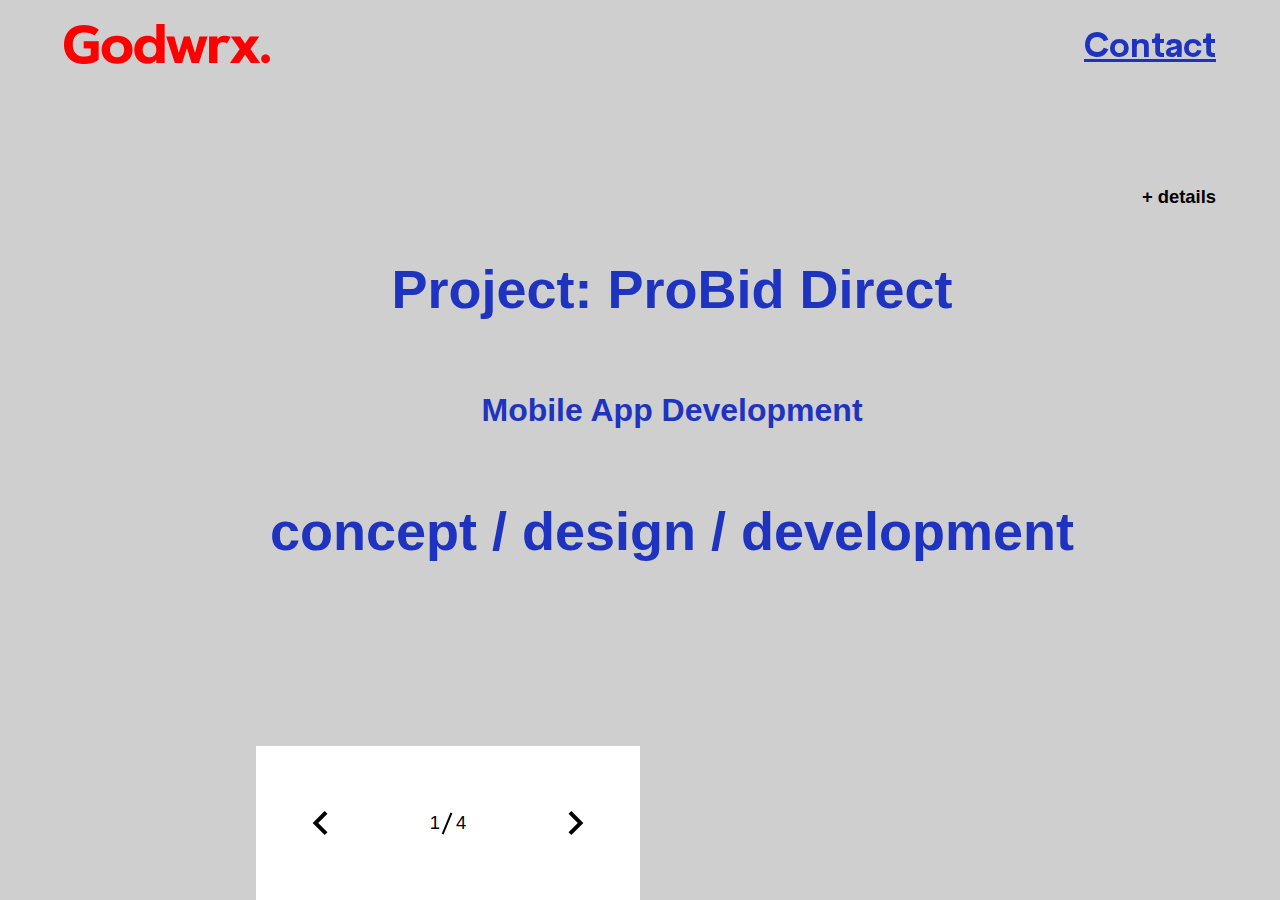
==== HTML/index.html @ 04921370 "dd" ====
<!DOCTYPE html>
<html lang="en" class="no-js">
	<head>
		<meta charset="UTF-8" />
		<meta name="viewport" content="width=device-width, initial-scale=1">
		<title>Slide Out Box Menu | Codrops</title>
		<meta name="description" content="A menu with boxes that slide out in an irregular grid" />
		<meta name="keywords" content="menu, grid, boxes, reveal, css grid, web design, javascript" />
		<meta name="author" content="Codrops" />
		<link rel="shortcut icon" href="favicon.ico">
		<link rel="stylesheet" type="text/css" href="fonts/stylesheet.css">
		<link rel="stylesheet" type="text/css" href="css/style.css" />
		<link rel="stylesheet" type="text/css" href="css/base.css" />
		<script>
		document.documentElement.className = "js";
		var supportsCssVars = function() { var e, t = document.createElement("style"); return t.innerHTML = "root: { --tmp-var: bold; }", document.head.appendChild(t), e = !!(window.CSS && window.CSS.supports && window.CSS.supports("font-weight", "var(--tmp-var)")), t.parentNode.removeChild(t), e };
		supportsCssVars() || alert("Please view this demo in a modern browser that supports CSS Variables.");
		</script>
	</head>
	<body class="loading">
		<svg class="hidden">
			<symbol id="icon-arrow" viewBox="0 0 24 24">
				<title>arrow</title>
				<polygon points="6.3,12.8 20.9,12.8 20.9,11.2 6.3,11.2 10.2,7.2 9,6 3.1,12 9,18 10.2,16.8 " />
			</symbol>
			<symbol id="icon-drop" viewBox="0 0 24 24">
				<title>drop</title>
				<path d="M12,21c-3.6,0-6.6-3-6.6-6.6C5.4,11,10.8,4,11.4,3.2C11.6,3.1,11.8,3,12,3s0.4,0.1,0.6,0.3c0.6,0.8,6.1,7.8,6.1,11.2C18.6,18.1,15.6,21,12,21zM12,4.8c-1.8,2.4-5.2,7.4-5.2,9.6c0,2.9,2.3,5.2,5.2,5.2s5.2-2.3,5.2-5.2C17.2,12.2,13.8,7.3,12,4.8z" />
				<path d="M12,18.2c-0.4,0-0.7-0.3-0.7-0.7s0.3-0.7,0.7-0.7c1.3,0,2.4-1.1,2.4-2.4c0-0.4,0.3-0.7,0.7-0.7c0.4,0,0.7,0.3,0.7,0.7C15.8,16.5,14.1,18.2,12,18.2z" />
			</symbol>
			<symbol id="icon-instagram" viewBox="0 0 24 24">
				<title>instagram</title>
				<path d="M17 1h-10c-3.3 0-6 2.7-6 6v10c0 3.3 2.7 6 6 6h10c3.3 0 6-2.7 6-6v-10c0-3.3-2.7-6-6-6zM21 17c0 2.2-1.8 4-4 4h-10c-2.2 0-4-1.8-4-4v-10c0-2.2 1.8-4 4-4h10c2.2 0 4 1.8 4 4v10z"></path>
				<path d="M12.8 7c-0.5-0.1-1-0.1-1.5 0-2.7 0.4-4.6 3-4.2 5.7 0.2 1.3 0.9 2.5 2 3.3 0.9 0.6 1.9 1 3 1 0.2 0 0.5 0 0.7-0.1 1.3-0.2 2.5-0.9 3.3-2s1.1-2.4 0.9-3.7c-0.3-2.2-2-3.9-4.2-4.2zM14.5 13.7c-0.5 0.6-1.2 1.1-2 1.2-1.6 0.2-3.2-0.9-3.4-2.5-0.3-1.6 0.9-3.2 2.5-3.4 0.1 0 0.3 0 0.4 0s0.3 0 0.4 0c1.3 0.2 2.3 1.2 2.5 2.5 0.2 0.8 0 1.6-0.4 2.2z"></path>
				<path d="M16.8 5.8c-0.2 0.2-0.3 0.4-0.3 0.7s0.1 0.5 0.3 0.7c0.2 0.2 0.5 0.3 0.7 0.3 0.3 0 0.5-0.1 0.7-0.3s0.3-0.5 0.3-0.7c0-0.3-0.1-0.5-0.3-0.7-0.4-0.4-1-0.4-1.4 0z"></path>
			</symbol>
			<symbol id="icon-twitter" viewBox="0 0 24 24">
				<title>twitter</title>
				<path d="M23.6 2.2c-0.3-0.2-0.8-0.2-1.1 0-0.7 0.5-1.5 0.9-2.3 1.2-2-1.8-5.1-1.9-7.2-0.1-1.3 1.1-2 2.6-2 4.2-2.9-0.2-5.5-1.7-7.2-4.1-0.2-0.3-0.5-0.4-0.9-0.4s-0.7 0.3-0.8 0.6c-0.1 0.1-1.1 2.5-1 5.4 0.1 2.5 1.1 5.7 4.8 8-1.5 0.7-3.2 1-4.9 1-0.4 0-0.9 0.3-1 0.7s0.1 0.9 0.5 1.1c2.5 1.4 5.2 2.1 7.7 2.1s4.9-0.6 7.1-1.9c4.3-2.4 6.7-7 6.7-12.5 0-0.2 0-0.3 0-0.5 1-1.1 1.7-2.4 2-3.8 0.1-0.4-0.1-0.8-0.4-1zM20.2 6c-0.2 0.2-0.3 0.6-0.3 0.9 0.1 0.2 0.1 0.4 0.1 0.6 0 4.8-2.1 8.7-5.7 10.8-2.8 1.6-6.1 2-9.4 1.2 1.3-0.4 2.5-0.9 3.6-1.7 0.4-0.2 0.5-0.5 0.5-0.9s-0.3-0.7-0.6-0.8c-5.8-2.6-5.6-7.5-5-10 2.2 2.2 5.3 3.5 8.6 3.4 0.5 0 1-0.5 1-1v-1c0-1 0.4-2 1.2-2.7 1.4-1.3 3.7-1.1 4.9 0.3 0.3 0.3 0.7 0.4 1 0.3 0.2-0.1 0.5-0.1 0.7-0.2-0.2 0.3-0.4 0.5-0.6 0.8z"/>
			</symbol>
			<symbol id="icon-facebook" viewBox="0 0 24 24">
				<title>facebook</title>
				<path d="M18 7c0.6 0 1-0.4 1-1v-4c0-0.6-0.4-1-1-1h-3c-3.3 0-6 2.7-6 6v2h-2c-0.6 0-1 0.4-1 1v4c0 0.6 0.4 1 1 1h2v7c0 0.6 0.4 1 1 1h4c0.6 0 1-0.4 1-1v-7h2c0.5 0 0.9-0.3 1-0.8l1-4c0.1-0.3 0-0.6-0.2-0.9s-0.5-0.3-0.8-0.3h-3v-2h3zM14 11h2.7l-0.5 2h-2.2c-0.6 0-1 0.4-1 1v7h-2v-7c0-0.6-0.4-1-1-1h-2v-2h2c0.6 0 1-0.4 1-1v-3c0-2.2 1.8-4 4-4h2v2h-2c-1.1 0-2 0.9-2 2v3c0 0.6 0.4 1 1 1z"/>
			</symbol>
			<symbol id="icon-cart">
				<title>cart</title>
				<path d="M11 21c0 1.105-0.895 2-2 2s-2-0.895-2-2c0-1.105 0.895-2 2-2s2 0.895 2 2z"></path>
				<path d="M22 21c0 1.105-0.895 2-2 2s-2-0.895-2-2c0-1.105 0.895-2 2-2s2 0.895 2 2z"></path>
				<path d="M23.8 5.4c-0.2-0.3-0.5-0.4-0.8-0.4h-16.2l-0.8-4.2c-0.1-0.5-0.5-0.8-1-0.8h-4c-0.6 0-1 0.4-1 1s0.4 1 1 1h3.2l0.8 4.2c0 0 0 0.1 0 0.1l1.7 8.3c0.3 1.4 1.5 2.4 2.9 2.4 0 0 0 0 0.1 0h9.7c1.5 0 2.7-1 3-2.4l1.6-8.4c0-0.3 0-0.6-0.2-0.8zM20.4 14.2c-0.1 0.5-0.5 0.8-1 0.8h-9.7c-0.5 0-0.9-0.3-1-0.8l-1.5-7.2h14.6l-1.4 7.2z"></path>
			</symbol>
			<symbol id="icon-caret" viewBox="0 0 16 24">
				<title>caret</title>
				<path d="M15.45 2.8L12.65 0l-12 12 12 12 2.8-2.8-9.2-9.2z"/>
			</symbol>
		</svg>
		<main>
			<div class="message">To see the box navigation please view on desktop</div>
			<div class="content content--fixed">
				<a class="left logo red" href="/index.html">Home</a>
				<a class="right contact blue" href="/index.html">Contact</a>
			</div>
			<div class="slideshow">
				<div class="slide slide-1">
					<div class="slide__wrap">
						<div class="slide__img" style="background-image: url(img/bg-1.png);"></div>
						<div class="slide__title-wrap">
							<h4 class="text-center text-color-blue">Project: ProBid Direct</h4>
							<h1 class="text-center text-color-blue">Mobile App Development</h1>
							<h4 class="text-center text-color-blue">concept / design / development</h4>
						</div>
					</div>
				</div>
				<div class="slide slide-1">
					<div class="slide__wrap">
						<div class="slide__img" style="background-image: url(img/bg-2.png);"></div>
						<div class="slide__title-wrap"></div>
					</div>
				</div>
				
				<div class="slide slide-1">
					<div class="slide__wrap">
						<div class="slide__img" style="background-image: url(img/bg-3.png);"></div>
						<div class="slide__title-wrap">
							<div class="cented width-60">
							<h5 class="text-color-white"><span class="width-5 text-font-2 text-size-100 left">“</span><span class="left width-95">Great work. Very talented. Excellent design. I can 
								keep going on ... in short, a fantastic job.</span></h5>
							</div>
						</div>
					</div>
				</div>
				<div class="slide">
					<div class="slide__wrap">
						<div class="slide__img" style="background-image: url(img/4.jpg);"></div>
						<div class="slide__title-wrap">
							<h3 class="slide__title">Back Secrets</h3>
							<h4 class="slide__subtitle">Nollie risers salad grind frigid air the faction</h4>
						</div>
					</div>
				</div>
			</div><!-- /slideshow -->
			<nav class="boxnav">
				<button class="boxnav__item boxnav__item--prev">
					<svg class="icon icon--caret">
						<use xlink:href="#icon-caret"></use>
					</svg>
				</button>
				<div class="boxnav__item boxnav__item--label">
					<span class="boxnav__label boxnav__label--current">1</span>
					<span class="boxnav__label boxnav__label--total"></span>
				</div>
				<button class="boxnav__item boxnav__item--next">
					<svg class="icon icon--caret-rot">
						<use xlink:href="#icon-caret"></use>
					</svg>
				</button>
			</nav>
			<button class="action action--details">+ details</button>
			<!-- details -->
			<div class="details-wrap">
				<div class="details">
					<div class="details__item details__item-img" data-direction="ttb">
						<div class="details__inner">
							<img src="img/small/1.jpg" alt="Some image"/>
						</div>
					</div>
					<div class="details__item details__item-sizes">
						<div class="details__inner details__inner--sizes">
							<span class="details__size">XL</span>
							<span class="details__size">L</span>
							<span class="details__size details__size--selected">M</span>
							<span class="details__size">S</span>
						</div>
					</div>
					<div class="details__item details__item--addtocart" data-direction="ttb">
						<div class="details__inner">
							<button class="action action--addtocart">
								<svg class="icon icon--cart"><use xlink:href="#icon-cart"></use></svg>
							</button>
						</div>
					</div>
					<div class="details__item details__item-colors" data-direction="ttb">
						<div class="details__inner details__inner--grid details__inner--colors">
							<span class="details__color details__color--white">White</span>
							<span class="details__color details__color--red">Red</span>
							<span class="details__color details__color--black">Black</span>
							<span class="details__color details__color--blue">Blue</span>
							<span class="details__color details__color--beige">Beige</span>
							<span class="details__color details__color--sky">Sky</span>
						</div>
					</div>
					<div class="details__item details__item-price">
						<div class="details__inner details__inner--price">$89</div>
					</div>
					<div class="details__item details__item--close" data-direction="ttb">
						<div class="details__inner">
							<button class="action action--close">Close</button>
						</div>
					</div>
				</div><!-- /details -->
				<div class="details">
					<div class="details__item details__item-img" data-direction="ttb">
						<div class="details__inner">
							<img src="img/small/2.jpg" alt="Some image"/>
						</div>
					</div>
					<div class="details__item details__item-sizes">
						<div class="details__inner details__inner--sizes">
							<span class="details__size">XL</span>
							<span class="details__size">L</span>
							<span class="details__size details__size--selected">M</span>
							<span class="details__size">S</span>
						</div>
					</div>
					<div class="details__item details__item--addtocart" data-direction="ttb">
						<div class="details__inner">
							<button class="action action--addtocart">
								<svg class="icon icon--cart"><use xlink:href="#icon-cart"></use></svg>
							</button>
						</div>
					</div>
					<div class="details__item details__item-colors" data-direction="ttb">
						<div class="details__inner details__inner--grid details__inner--colors">
							<span class="details__color details__color--white">White</span>
							<span class="details__color details__color--red">Red</span>
							<span class="details__color details__color--black">Black</span>
							<span class="details__color details__color--blue">Blue</span>
							<span class="details__color details__color--beige">Beige</span>
							<span class="details__color details__color--sky">Sky</span>
						</div>
					</div>
					<div class="details__item details__item-price">
						<div class="details__inner details__inner--price">$119</div>
					</div>
					<div class="details__item details__item--close" data-direction="ttb">
						<div class="details__inner">
							<button class="action action--close">Close</button>
						</div>
					</div>
				</div><!-- /details -->
				<div class="details">
					<div class="details__item details__item-img" data-direction="ttb">
						<div class="details__inner">
							<img src="img/small/3.jpg" alt="Some image"/>
						</div>
					</div>
					<div class="details__item details__item-sizes">
						<div class="details__inner details__inner--sizes">
							<span class="details__size">XL</span>
							<span class="details__size">L</span>
							<span class="details__size details__size--selected">M</span>
							<span class="details__size">S</span>
						</div>
					</div>
					<div class="details__item details__item--addtocart" data-direction="ttb">
						<div class="details__inner">
							<button class="action action--addtocart">
								<svg class="icon icon--cart"><use xlink:href="#icon-cart"></use></svg>
							</button>
						</div>
					</div>
					<div class="details__item details__item-colors" data-direction="ttb">
						<div class="details__inner details__inner--grid details__inner--colors">
							<span class="details__color details__color--white">White</span>
							<span class="details__color details__color--red">Red</span>
							<span class="details__color details__color--black">Black</span>
							<span class="details__color details__color--blue">Blue</span>
							<span class="details__color details__color--beige">Beige</span>
							<span class="details__color details__color--sky">Sky</span>
						</div>
					</div>
					<div class="details__item details__item-price">
						<div class="details__inner details__inner--price">$65</div>
					</div>
					<div class="details__item details__item--close" data-direction="ttb">
						<div class="details__inner">
							<button class="action action--close">Close</button>
						</div>
					</div>
				</div><!-- /details -->
				<div class="details">
					<div class="details__item details__item-img" data-direction="ttb">
						<div class="details__inner">
							<img src="img/small/4.jpg" alt="Some image"/>
						</div>
					</div>
					<div class="details__item details__item-sizes">
						<div class="details__inner details__inner--sizes">
							<span class="details__size">XL</span>
							<span class="details__size">L</span>
							<span class="details__size details__size--selected">M</span>
							<span class="details__size">S</span>
						</div>
					</div>
					<div class="details__item details__item--addtocart" data-direction="ttb">
						<div class="details__inner">
							<button class="action action--addtocart">
								<svg class="icon icon--cart"><use xlink:href="#icon-cart"></use></svg>
							</button>
						</div>
					</div>
					<div class="details__item details__item-colors" data-direction="ttb">
						<div class="details__inner details__inner--grid details__inner--colors">
							<span class="details__color details__color--white">White</span>
							<span class="details__color details__color--red">Red</span>
							<span class="details__color details__color--black">Black</span>
							<span class="details__color details__color--blue">Blue</span>
							<span class="details__color details__color--beige">Beige</span>
							<span class="details__color details__color--sky">Sky</span>
						</div>
					</div>
					<div class="details__item details__item-price">
						<div class="details__inner details__inner--price">$99</div>
					</div>
					<div class="details__item details__item--close" data-direction="ttb">
						<div class="details__inner">
							<button class="action action--close">Close</button>
						</div>
					</div>
				</div><!-- /details -->
			</div>
		</main>
		<script src="js/imagesloaded.pkgd.min.js"></script>
		<script src="js/TweenMax.min.js"></script>
		<script src="js/demo.js"></script>
	</body>
</html>
---- HTML/fonts/stylesheet.css ----
@font-face {
    font-family: 'Cerebri Sans';
    src: url('CerebriSans-Bold.eot');
    src: url('CerebriSans-Bold.eot?#iefix') format('embedded-opentype'),
        url('CerebriSans-Bold.woff2') format('woff2'),
        url('CerebriSans-Bold.woff') format('woff'),
        url('CerebriSans-Bold.ttf') format('truetype'),
        url('CerebriSans-Bold.svg#CerebriSans-Bold') format('svg');
    font-weight: bold;
    font-style: normal;
}

@font-face {
    font-family: 'Cerebri Sans Book';
    src: url('CerebriSans-Book.eot');
    src: url('CerebriSans-Book.eot?#iefix') format('embedded-opentype'),
        url('CerebriSans-Book.woff2') format('woff2'),
        url('CerebriSans-Book.woff') format('woff'),
        url('CerebriSans-Book.ttf') format('truetype'),
        url('CerebriSans-Book.svg#CerebriSans-Book') format('svg');
    font-weight: normal;
    font-style: normal;
}
---- HTML/css/style.css ----
body {
    font-family: 'Cerebri Sans Book';
    font-weight: normal;
    font-style: normal;
}
.width-5{
    width: 5%;
}
.width-95{
    width: 95%;
}
.width-10{
    width: 10%;
}
.width-20{
    width: 20%;
}
.width-30{
    width: 30%;
}
.width-40{
    width: 40%;
}
.width-50{
    width: 50%;
}
.width-60{
    width: 60%;
}
.width-70{
    width: 70%;
}
.width-80{
    width: 80%;
}
.width-90{
    width: 90%;
}
.width-100{
    width: 100%;
}
h1{
    font-size: 150px;
}
h2{
    font-size: 100px;
}
h3{
    font-size: 60px;
}
h4{
    font-size: 54px;
}
h5{
    font-size: 48px;
}
.text-size-100{
    font-size: 100px;
}
.text-font-1{
    font-family: 'Cerebri Sans Book';
    font-weight: normal;
    font-style: normal;
}
.text-font-2{
    font-family: 'Cerebri Sans';
    font-weight: bold;
    font-style: normal;
}
.text-color-blue{
    color: #1e33c0;
}
.text-color-white{
    color: #ffffff;
}
.left {
    float: left;
}
.right {
    float: right;
}
.text-center{
    text-align: center;
}
.cented{
    margin: 0 auto;
    float: none;
}
.contact{
    font-family: 'Cerebri Sans';
    font-weight: bold;
    font-style: normal;
    font-size: 34px;
    text-align: right;
    text-decoration: underline;
}
.red.logo{
    background-image: url(../img/red-logo.png);
    background-repeat: no-repeat;
    width: 206px;
    height: 40px;
    text-indent: 9999999px;
}
.blue.contact{
    color: #1e33c0;
}
---- HTML/css/base.css ----
article,aside,details,figcaption,figure,footer,header,hgroup,main,nav,section,summary{display:block;}audio,canvas,video{display:inline-block;}audio:not([controls]){display:none;height:0;}[hidden]{display:none;}html{font-family:sans-serif;-ms-text-size-adjust:100%;-webkit-text-size-adjust:100%;}body{margin:0;}a:focus{outline:thin dotted;}a:active,a:hover{outline:0;}h1{font-size:2em;margin:0.67em 0;}abbr[title]{border-bottom:1px dotted;}b,strong{font-weight:bold;}dfn{font-style:italic;}hr{-moz-box-sizing:content-box;box-sizing:content-box;height:0;}mark{background:#ff0;color:#000;}code,kbd,pre,samp{font-family:monospace,serif;font-size:1em;}pre{white-space:pre-wrap;}q{quotes:"\201C" "\201D" "\2018" "\2019";}small{font-size:80%;}sub,sup{font-size:75%;line-height:0;position:relative;vertical-align:baseline;}sup{top:-0.5em;}sub{bottom:-0.25em;}img{border:0;}svg:not(:root){overflow:hidden;}figure{margin:0;}fieldset{border:1px solid #c0c0c0;margin:0 2px;padding:0.35em 0.625em 0.75em;}legend{border:0;padding:0;}button,input,select,textarea{font-family:inherit;font-size:100%;margin:0;}button,input{line-height:normal;}button,select{text-transform:none;}button,html input[type="button"],input[type="reset"],input[type="submit"]{-webkit-appearance:button;cursor:pointer;}button[disabled],html input[disabled]{cursor:default;}input[type="checkbox"],input[type="radio"]{box-sizing:border-box;padding:0;}input[type="search"]{-webkit-appearance:textfield;-moz-box-sizing:content-box;-webkit-box-sizing:content-box;box-sizing:content-box;}input[type="search"]::-webkit-search-cancel-button,input[type="search"]::-webkit-search-decoration{-webkit-appearance:none;}button::-moz-focus-inner,input::-moz-focus-inner{border:0;padding:0;}textarea{overflow:auto;vertical-align:top;}table{border-collapse:collapse;border-spacing:0;}
*,
*::after,
*::before {
	box-sizing: border-box;
}

html {
	background: #fff;
}

body {
	--color-text: #000;
	--color-bg: #fff;
	--color-link: #000;
	--color-link-hover: #858585;
	--color-header: #858585;
	--color-nav-bg: #fff;
	--color-nav-hover: #858585;
	--color-cart-bg: #000;
	--color-cart: #fff;
	--color-close-bg: #6a6a6a;
	--color-close: #fff;
	--color-details-hover: #858585;
	font-family: Futura, "Trebuchet MS", Arial, sans-serif;
	min-height: 100vh;
	color: #57585c;
	color: var(--color-text);
	background-color: #fff;
	background-color: var(--color-bg);
	-webkit-font-smoothing: antialiased;
	-moz-osx-font-smoothing: grayscale;
}

/* Page Loader */
.js .loading::before {
	content: '';
	position: fixed;
	z-index: 100000;
	top: 0;
	left: 0;
	width: 100%;
	height: 100%;
	background: var(--color-bg);
}

.js .loading::after {
	content: '';
	position: fixed;
	z-index: 100000;
	top: 50%;
	left: 50%;
	width: 60px;
	height: 60px;
	margin: -30px 0 0 -30px;
	pointer-events: none;
	border-radius: 50%;
	opacity: 0.4;
	background: var(--color-link);
	animation: loaderAnim 0.7s linear infinite alternate forwards;
}

@keyframes loaderAnim {
	to {
		opacity: 1;
		transform: scale3d(0.5,0.5,1);
	}
}


a {
	text-decoration: none;
	color: var(--color-link);
	outline: none;
}

a:hover,
a:focus {
	color: var(--color-link-hover);
}

button:focus,
a:focus {
	outline: none;
}

.hidden {
	position: absolute;
	overflow: hidden;
	width: 0;
	height: 0;
	pointer-events: none;
}

.message {
	position: relative;
	z-index: 100;
	display: none;
	padding: 1em;
	text-align: center;
	color: var(--color-bg);
	background: var(--color-text);
}

/* Icons */
.icon {
	display: block;
	width: 1.5em;
	height: 1.5em;
	margin: 0 auto;
	fill: currentColor;
}

main {
	position: relative;
	width: 100%;
}

.content {
	text-align: center;
}

/* Header */
.codrops-header {
	position: relative;
	z-index: 100;
	display: flex;
	align-items: center;
	justify-content: center;
	justify-items: center;
	color: var(--color-header);
	padding: 1rem 0;
}

.codrops-header__title {
	font-size: 1rem;
	line-height: 1;
	font-weight: normal;
	margin: 0 1rem;
}

.info {
	display: block;
	max-width: 260px;
	margin: 0 1rem;
	font-weight: bold;
}

.github {
	display: block;
	grid-area: github;
	justify-self: start;
}

/* Top Navigation Style */
.codrops-links {
	position: relative;
	display: flex;
	justify-content: center;
	text-align: center;
	white-space: nowrap;
	font-size: 0.85rem;
}

.codrops-icon {
	display: inline-block;
	padding: 0.25em;
}

.page-header__title {
	font-size: 1rem;
	margin: 0;
}

.page-header__title-inner {
	position: relative;
	line-height: 1.25;
	margin: 0 0.5rem 0 0;
	padding: 0 1rem 0 0;
}

.page-header__title-inner::after {
	content: '';
	right: 0;
	width: 3px;
	height: 1.25rem;
	background: currentColor;
	position: absolute;
}

.page-header__title-sub {
	position: relative;
}

.social {
	display: none;
}

.social__item {
	display: block;
	font-size: 0.75rem;
	margin: 0 0.25rem;
}

.slideshow {
	position: relative;
	width: 100%;
	margin-top: 1rem;
}

.slideshow::after {
	content: '';
	position: absolute;
	top: 0;
	left: 0;
	width: 100%;
	height: 100%;
	background: rgba(0,0,0,0.4);
	z-index: 1000;
	opacity: 0;
	transition: opacity 0.4s;
}

.slideshow--details::after {
	opacity: 1;
}

.slide {
	width: 100%;
	height: 50vh;
	top: 0;
	left: 0;
	position: absolute;
	overflow-x: hidden;
	pointer-events: none;
	opacity: 0;
}

.slide--current {
	opacity: 1;
	z-index: 999;
	pointer-events: auto;
	position: relative;
}

.slide__wrap {
	width: 100%;
	height: 50vh;
	overflow: hidden;
	position: relative;
}

.slide__bg,
.slide__img {
	width: 100%;
	height: 100%;
	left: 0;
	top: 0;
	background-color: white;
	background-size: cover;
	background-position: 50% 50%;
	position: absolute;
	pointer-events: none;
}

.slide__bg {
	filter: grayscale(1) brightness(0.7);
}

.slide__title-wrap {
	padding: 2rem 1rem 0;
	text-align: center;
	position: absolute;
	width: 100%;
	height: 100%;
	top: 0;
	left: 0;
}

.slide__title {
	margin: 0;
	font-size: 1.5rem;
	line-height: 0.9;
	white-space: pre;
}

.slide__title span {
	display: inline-block;
}

.slide__subtitle {
	font-size: 1.15rem;
	font-weight: normal;
}

.boxnav {
	position: absolute;
	bottom: 0;
	left: 0;
	display: flex;
	z-index: 1000;
	width: 100%;
}

.boxnav__item {
	display: flex;
	align-items: center;
	justify-content: center;
	background: var(--color-nav-bg);
	border: 0;
	height: 4rem;
	flex: 1;
}

.boxnav__item--prev:hover,
.boxnav__item--next:hover {
	color: var(--color-nav-hover);
}

.boxnav__item:focus {
	outline: none;
}

.boxnav__label {
	padding: 0 0.5rem;
	font-size: 1.15rem;
	position: relative;
}

.boxnav__label--total::before {
	content: '';
	position: absolute;
	right: 100%;
	top: 0;
	width: 2px;
	height: 1.45rem;
	background: #000;
	transform: rotate(22.5deg);
}

.icon--caret-rot {
	transform: rotate(180deg);
}

.category {
	font-weight: normal;
}

.details-wrap {
	position: relative;
	pointer-events: none;
	width: 100%;
	z-index: 10000;
}

.details {
	position: absolute;
	top: 0;
	right: 0;
	width: 100%;
	display: grid;
	grid-auto-rows: 80px;
	overflow: hidden;
}

.details-wrap--open .details--current {
	pointer-events: auto;
}

.details__item {
	overflow: hidden;
}

.details__item--addtocart {
	grid-row: 4;
}

.details__inner {
	width: 100%;
	height: 100%;
}

.details__inner {
	display: flex;
	align-items: center;
	justify-content: space-around;
	transform: translate3d(100%,0,0);
}

.details__item-img {
	display: none;
}

.details__inner--sizes {
	background: #d4d4d4;
}

.details__size {
	position: relative;
	cursor: pointer;
}

.details__size--selected::before {
	content: '';
	position: absolute;
	width: 2rem;
	height: 2rem;
	top: 50%;
	left: 50%;
	margin: -1rem 0 0 -1rem;
	border: 2px solid #333;
	border-radius: 50%;
}

.details__inner--price {
	background: #d42d2d;
	color: #fff;
	font-size: 1.25rem;
}

.details__inner--colors {
	background: #fff;
}

.details__color {
	width: 1.5rem;
	height: 1.5rem;
	overflow: hidden;
	color: transparent;
	border-radius: 50%;
	align-self: center;
    justify-self: center;
    cursor: pointer;
}

.details__color--white {
	border: 1px solid #ddd;
}

.details__color--red {
	background: red;
}

.details__color--black {
	background: black;
}

.details__color--blue {
	background: blue;
}

.details__color--beige {
	background: beige;
}

.details__color--sky {
	background: lightblue;
}

.details__inner--grid {
	display: grid;
	padding: 1rem;
	grid-template-columns: repeat(6,1fr);
}

.action {
	border: 0;
	padding: 0;
	flex: 1;
	align-self: stretch;
	background: none;
}

.action--addtocart {
	background: var(--color-cart-bg);
	color: var(--color-cart);
}

.action--close {
	background: var(--color-close-bg);
	color: var(--color-close);
	text-transform: lowercase;
}

.action--details {
	position: absolute;
	z-index: 3000;
	top: 100%;
	font-weight: bold;
	font-size: 1.15rem;
	width: 100%;
	background: #000;
	padding: 1rem;
	color: #fff;
}

@media screen and (min-width: 53em) {
	body {
		padding: 0;
	}
	.content {
		position: relative;
		display: flex;
		justify-content: center;
		align-items: center;
		margin: 0 auto;
		min-height: 100vh;
		text-align: left;
	}
	.content--fixed {
		position: fixed;
		z-index: 10000;
		top: 0;
		left: 0;
		display: grid;
		align-content: space-between;
		width: 100%;
		max-width: none;
		min-height: 0;
		height: 100vh;
		padding: 1.5rem 4rem 2rem;
		pointer-events: none;
		align-items: start;
		grid-template-columns: 50% 50%;
		grid-template-rows: auto auto auto;
		grid-template-areas: 'pageheader codropsheader'
							'... ...'
							'tagline category';
	}
	.codrops-header {
		grid-area: codropsheader;
		padding: 0;
		justify-content: flex-end;
	}
	.codrops-links {
		margin: 0 0 1rem;
	}
	.page-header {
		grid-area: pageheader;
		align-self: start;
		justify-self: start;
		position: relative;
		display: flex;
		padding: 1.25rem 1.5rem 1.25rem 0;
		pointer-events: none;
	}
	.page-header::before {
		content: '';
		background: #000;
		width: calc(100% + 4rem);
		height: 100%;
		position: absolute;
		left: -4rem;
		top: 0;
		transform: translate3d(-100%,0,0) translate3d(2rem,0,0);
		transition: transform 0.3s;
		pointer-events: auto;
	}
	.page-header:hover::before {
		transform: translate3d(0,0,0); 
	}
	.page-header::after {
		content: '';
		width: 17rem;
		height: 100%;
		position: absolute;
		left: -2rem;
		top: 0;
		pointer-events: auto;
	}
	.page-header__title {
		transition: color 0.3s;
	}
	.page-header:hover .page-header__title {
		color: #fff;
	}
	.social {
		display: flex;
		list-style: none;
		margin: 0 0 0 3rem;
		padding: 0;
		position: relative;
		opacity: 0;
		pointer-events: none;
		transition: opacity 0.3s;
	}
	.social__item-link {
		color: #fff;
	}
	.icon--social {
		opacity: 0;
		transform: translate3d(0,150%,0);
		transition: opacity 0.2s linear, transform 0.8s cubic-bezier(0.2,1,0.3,1);
		transition-delay: 0.05s;
	}
	.icon--instagram {
		transition-delay: 0.1s;
	}
	.icon--facebook {
		transition-delay: 0.15s;
	}
	.page-header:hover .social {
		opacity: 1;
		pointer-events: auto;
	}
	.page-header:hover .social__item-link .icon {
		opacity: 1;
		transform: translate3d(0,0,0);
	}
	.content--fixed a {
		pointer-events: auto;
	}
	.codrops-links {
		margin-top: 1rem;
	}
	.tagline {
		margin: 0;
		grid-area: tagline;
		-webkit-writing-mode: vertical-rl;
		writing-mode: vertical-rl;
		transform: rotate(180deg);
	}
	.category {
		margin: 0;
		grid-area: category;
		justify-self: end;
		align-self: end;
	}
	.slideshow {
		overflow: hidden;
		margin: 0;
		height: 100vh;
	}
	.slide {
		height: 100vh;
	}
	.slide__title-wrap {
		padding: calc(6rem + 10vh) 0 0 4rem;
		text-align: left;
	}
	.slide__title {
		font-size: 4.5vw;
	}
	.slide__subtitle {
		margin: 1rem 0 0 0.2rem;
		max-width: 300px;
	}
	.slide__wrap {
		height: 100%;
		position: absolute;
	}
	.slide__bg,
	.slide__img {
		background-position: 50% 0%;
	}
	.boxnav {
		left: auto;
		right: 50vw;
		width: auto;
	}
	.boxnav__item {
		width: 10vw;
		height: 12vw;
		flex: none;
	}
	.details-wrap {
		position: absolute;
		top: 0;
		right: 0;
		pointer-events: none;
	}
	.details {
		width: auto;
		grid-template-columns: 8rem 14rem 150px;
		grid-template-rows: 125px 125px 7rem 3.5rem;
	}
	.details__item-img {
		display: block;
		grid-area: 1 / 3 / 3 / 4;
		max-width: 100%;
	}
	.details__item-sizes {
		grid-area: 1 / 2 / 2 / 3;
	}
	.details__item-price {
		grid-area: 1 / 1 / 2 / 2;
	}
	.details__item-colors {
		grid-area: 2 / 2 / 3 / 3;
	}
	.details__item--addtocart {
		grid-area: 3 / 3 / 4 / 4;
	}
	.details__item--close {
		grid-area: 4 / 3 / 5 / 4;
	}
	.details__inner--grid {
		grid-template-columns: repeat(3,1.5rem);
	}
	.action--details {
		top: calc(6rem + 10vh);
		right: 4rem;
		left: auto;
		background: none;
		color: inherit;
		width: auto;
		padding: 0;
	}
	.action--details:hover {
		color: var(--color-details-hover);
	}
}
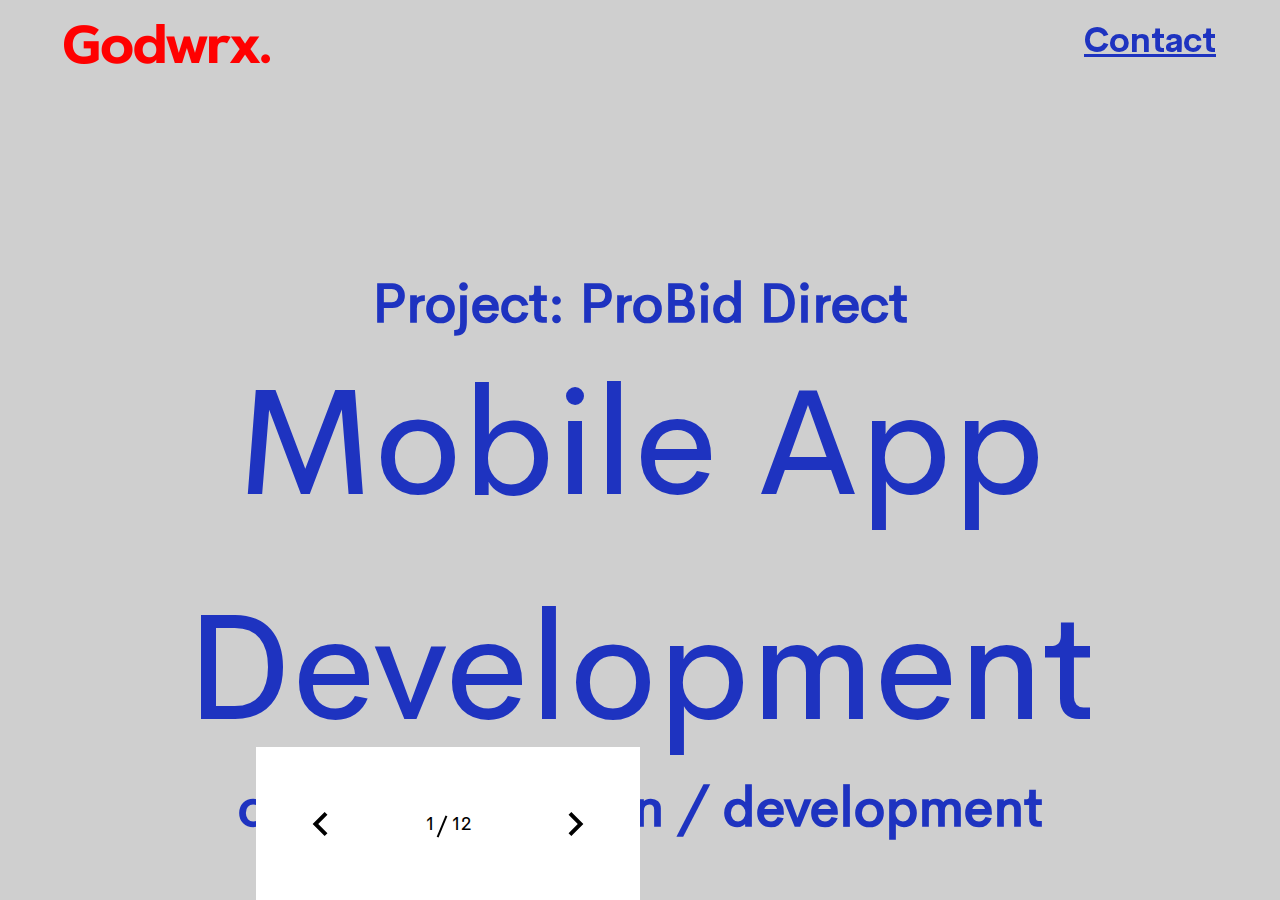
==== commit df9e320e: "ve" ====
--- a/HTML/index.html
+++ b/HTML/index.html
@@ -1,286 +1,357 @@
 <!DOCTYPE html>
 <html lang="en" class="no-js">
-	<head>
-		<meta charset="UTF-8" />
-		<meta name="viewport" content="width=device-width, initial-scale=1">
-		<title>Slide Out Box Menu | Codrops</title>
-		<meta name="description" content="A menu with boxes that slide out in an irregular grid" />
-		<meta name="keywords" content="menu, grid, boxes, reveal, css grid, web design, javascript" />
-		<meta name="author" content="Codrops" />
-		<link rel="shortcut icon" href="favicon.ico">
-		<link rel="stylesheet" type="text/css" href="fonts/stylesheet.css">
-		<link rel="stylesheet" type="text/css" href="css/style.css" />
-		<link rel="stylesheet" type="text/css" href="css/base.css" />
-		<script>
+
+<head>
+	<meta charset="UTF-8" />
+	<meta name="viewport" content="width=device-width, initial-scale=1">
+	<title>Slide Out Box Menu | Codrops</title>
+	<meta name="description" content="A menu with boxes that slide out in an irregular grid" />
+	<meta name="keywords" content="menu, grid, boxes, reveal, css grid, web design, javascript" />
+	<meta name="author" content="Codrops" />
+	<link rel="shortcut icon" href="favicon.ico">
+	<link rel="stylesheet" type="text/css" href="fonts/stylesheet.css">
+	<link href="https://fonts.googleapis.com/css?family=Nunito:400,700|Spectral:200" rel="stylesheet">
+	<link rel="stylesheet" type="text/css" href="js/MorphingPageTransition/css/normalize.css" />
+	<link rel="stylesheet" type="text/css" href="js/MorphingPageTransition/css/demo.css" />
+	<link rel="stylesheet" type="text/css" href="js/MorphingPageTransition/pater/pater.css" />
+	<link rel="stylesheet" type="text/css" href="js/FullscreenForm/css/normalize.css" />
+	<link rel="stylesheet" type="text/css" href="js/FullscreenForm/css/demo.css" />
+	<link rel="stylesheet" type="text/css" href="js/FullscreenForm/css/component.css" />
+	<link rel="stylesheet" type="text/css" href="js/FullscreenForm/css/cs-select.css" />
+	<link rel="stylesheet" type="text/css" href="js/FullscreenForm/css/cs-skin-boxes.css" />
+	<link rel="stylesheet" type="text/css" href="css/style.css" />
+	<link rel="stylesheet" type="text/css" href="css/base.css" />
+	<script src="js/FullscreenForm/js/modernizr.custom.js"></script>
+	<script src="https://code.jquery.com/jquery-3.3.1.min.js"></script>
+	<script>
 		document.documentElement.className = "js";
-		var supportsCssVars = function() { var e, t = document.createElement("style"); return t.innerHTML = "root: { --tmp-var: bold; }", document.head.appendChild(t), e = !!(window.CSS && window.CSS.supports && window.CSS.supports("font-weight", "var(--tmp-var)")), t.parentNode.removeChild(t), e };
+		var supportsCssVars = function () {
+			var e, t = document.createElement("style");
+			return t.innerHTML = "root: { --tmp-var: bold; }", document.head.appendChild(t), e = !!(window.CSS && window.CSS.supports &&
+				window.CSS.supports("font-weight", "var(--tmp-var)")), t.parentNode.removeChild(t), e
+		};
 		supportsCssVars() || alert("Please view this demo in a modern browser that supports CSS Variables.");
-		</script>
-	</head>
-	<body class="loading">
-		<svg class="hidden">
-			<symbol id="icon-arrow" viewBox="0 0 24 24">
-				<title>arrow</title>
-				<polygon points="6.3,12.8 20.9,12.8 20.9,11.2 6.3,11.2 10.2,7.2 9,6 3.1,12 9,18 10.2,16.8 " />
-			</symbol>
-			<symbol id="icon-drop" viewBox="0 0 24 24">
-				<title>drop</title>
-				<path d="M12,21c-3.6,0-6.6-3-6.6-6.6C5.4,11,10.8,4,11.4,3.2C11.6,3.1,11.8,3,12,3s0.4,0.1,0.6,0.3c0.6,0.8,6.1,7.8,6.1,11.2C18.6,18.1,15.6,21,12,21zM12,4.8c-1.8,2.4-5.2,7.4-5.2,9.6c0,2.9,2.3,5.2,5.2,5.2s5.2-2.3,5.2-5.2C17.2,12.2,13.8,7.3,12,4.8z" />
-				<path d="M12,18.2c-0.4,0-0.7-0.3-0.7-0.7s0.3-0.7,0.7-0.7c1.3,0,2.4-1.1,2.4-2.4c0-0.4,0.3-0.7,0.7-0.7c0.4,0,0.7,0.3,0.7,0.7C15.8,16.5,14.1,18.2,12,18.2z" />
-			</symbol>
-			<symbol id="icon-instagram" viewBox="0 0 24 24">
-				<title>instagram</title>
-				<path d="M17 1h-10c-3.3 0-6 2.7-6 6v10c0 3.3 2.7 6 6 6h10c3.3 0 6-2.7 6-6v-10c0-3.3-2.7-6-6-6zM21 17c0 2.2-1.8 4-4 4h-10c-2.2 0-4-1.8-4-4v-10c0-2.2 1.8-4 4-4h10c2.2 0 4 1.8 4 4v10z"></path>
-				<path d="M12.8 7c-0.5-0.1-1-0.1-1.5 0-2.7 0.4-4.6 3-4.2 5.7 0.2 1.3 0.9 2.5 2 3.3 0.9 0.6 1.9 1 3 1 0.2 0 0.5 0 0.7-0.1 1.3-0.2 2.5-0.9 3.3-2s1.1-2.4 0.9-3.7c-0.3-2.2-2-3.9-4.2-4.2zM14.5 13.7c-0.5 0.6-1.2 1.1-2 1.2-1.6 0.2-3.2-0.9-3.4-2.5-0.3-1.6 0.9-3.2 2.5-3.4 0.1 0 0.3 0 0.4 0s0.3 0 0.4 0c1.3 0.2 2.3 1.2 2.5 2.5 0.2 0.8 0 1.6-0.4 2.2z"></path>
-				<path d="M16.8 5.8c-0.2 0.2-0.3 0.4-0.3 0.7s0.1 0.5 0.3 0.7c0.2 0.2 0.5 0.3 0.7 0.3 0.3 0 0.5-0.1 0.7-0.3s0.3-0.5 0.3-0.7c0-0.3-0.1-0.5-0.3-0.7-0.4-0.4-1-0.4-1.4 0z"></path>
-			</symbol>
-			<symbol id="icon-twitter" viewBox="0 0 24 24">
-				<title>twitter</title>
-				<path d="M23.6 2.2c-0.3-0.2-0.8-0.2-1.1 0-0.7 0.5-1.5 0.9-2.3 1.2-2-1.8-5.1-1.9-7.2-0.1-1.3 1.1-2 2.6-2 4.2-2.9-0.2-5.5-1.7-7.2-4.1-0.2-0.3-0.5-0.4-0.9-0.4s-0.7 0.3-0.8 0.6c-0.1 0.1-1.1 2.5-1 5.4 0.1 2.5 1.1 5.7 4.8 8-1.5 0.7-3.2 1-4.9 1-0.4 0-0.9 0.3-1 0.7s0.1 0.9 0.5 1.1c2.5 1.4 5.2 2.1 7.7 2.1s4.9-0.6 7.1-1.9c4.3-2.4 6.7-7 6.7-12.5 0-0.2 0-0.3 0-0.5 1-1.1 1.7-2.4 2-3.8 0.1-0.4-0.1-0.8-0.4-1zM20.2 6c-0.2 0.2-0.3 0.6-0.3 0.9 0.1 0.2 0.1 0.4 0.1 0.6 0 4.8-2.1 8.7-5.7 10.8-2.8 1.6-6.1 2-9.4 1.2 1.3-0.4 2.5-0.9 3.6-1.7 0.4-0.2 0.5-0.5 0.5-0.9s-0.3-0.7-0.6-0.8c-5.8-2.6-5.6-7.5-5-10 2.2 2.2 5.3 3.5 8.6 3.4 0.5 0 1-0.5 1-1v-1c0-1 0.4-2 1.2-2.7 1.4-1.3 3.7-1.1 4.9 0.3 0.3 0.3 0.7 0.4 1 0.3 0.2-0.1 0.5-0.1 0.7-0.2-0.2 0.3-0.4 0.5-0.6 0.8z"/>
-			</symbol>
-			<symbol id="icon-facebook" viewBox="0 0 24 24">
-				<title>facebook</title>
-				<path d="M18 7c0.6 0 1-0.4 1-1v-4c0-0.6-0.4-1-1-1h-3c-3.3 0-6 2.7-6 6v2h-2c-0.6 0-1 0.4-1 1v4c0 0.6 0.4 1 1 1h2v7c0 0.6 0.4 1 1 1h4c0.6 0 1-0.4 1-1v-7h2c0.5 0 0.9-0.3 1-0.8l1-4c0.1-0.3 0-0.6-0.2-0.9s-0.5-0.3-0.8-0.3h-3v-2h3zM14 11h2.7l-0.5 2h-2.2c-0.6 0-1 0.4-1 1v7h-2v-7c0-0.6-0.4-1-1-1h-2v-2h2c0.6 0 1-0.4 1-1v-3c0-2.2 1.8-4 4-4h2v2h-2c-1.1 0-2 0.9-2 2v3c0 0.6 0.4 1 1 1z"/>
-			</symbol>
-			<symbol id="icon-cart">
-				<title>cart</title>
-				<path d="M11 21c0 1.105-0.895 2-2 2s-2-0.895-2-2c0-1.105 0.895-2 2-2s2 0.895 2 2z"></path>
-				<path d="M22 21c0 1.105-0.895 2-2 2s-2-0.895-2-2c0-1.105 0.895-2 2-2s2 0.895 2 2z"></path>
-				<path d="M23.8 5.4c-0.2-0.3-0.5-0.4-0.8-0.4h-16.2l-0.8-4.2c-0.1-0.5-0.5-0.8-1-0.8h-4c-0.6 0-1 0.4-1 1s0.4 1 1 1h3.2l0.8 4.2c0 0 0 0.1 0 0.1l1.7 8.3c0.3 1.4 1.5 2.4 2.9 2.4 0 0 0 0 0.1 0h9.7c1.5 0 2.7-1 3-2.4l1.6-8.4c0-0.3 0-0.6-0.2-0.8zM20.4 14.2c-0.1 0.5-0.5 0.8-1 0.8h-9.7c-0.5 0-0.9-0.3-1-0.8l-1.5-7.2h14.6l-1.4 7.2z"></path>
-			</symbol>
-			<symbol id="icon-caret" viewBox="0 0 16 24">
-				<title>caret</title>
-				<path d="M15.45 2.8L12.65 0l-12 12 12 12 2.8-2.8-9.2-9.2z"/>
-			</symbol>
-		</svg>
-		<main>
-			<div class="message">To see the box navigation please view on desktop</div>
-			<div class="content content--fixed">
-				<a class="left logo red" href="/index.html">Home</a>
-				<a class="right contact blue" href="/index.html">Contact</a>
-			</div>
-			<div class="slideshow">
-				<div class="slide slide-1">
-					<div class="slide__wrap">
-						<div class="slide__img" style="background-image: url(img/bg-1.png);"></div>
-						<div class="slide__title-wrap">
-							<h4 class="text-center text-color-blue">Project: ProBid Direct</h4>
-							<h1 class="text-center text-color-blue">Mobile App Development</h1>
-							<h4 class="text-center text-color-blue">concept / design / development</h4>
-						</div>
-					</div>
+	</script>
+</head>
+
+<body class="loading">
+	<svg class="hidden">
+		<symbol id="icon-arrow" viewBox="0 0 24 24">
+			<title>arrow</title>
+			<polygon points="6.3,12.8 20.9,12.8 20.9,11.2 6.3,11.2 10.2,7.2 9,6 3.1,12 9,18 10.2,16.8 " />
+		</symbol>
+		<symbol id="icon-drop" viewBox="0 0 24 24">
+			<title>drop</title>
+			<path d="M12,21c-3.6,0-6.6-3-6.6-6.6C5.4,11,10.8,4,11.4,3.2C11.6,3.1,11.8,3,12,3s0.4,0.1,0.6,0.3c0.6,0.8,6.1,7.8,6.1,11.2C18.6,18.1,15.6,21,12,21zM12,4.8c-1.8,2.4-5.2,7.4-5.2,9.6c0,2.9,2.3,5.2,5.2,5.2s5.2-2.3,5.2-5.2C17.2,12.2,13.8,7.3,12,4.8z"
+			/>
+			<path d="M12,18.2c-0.4,0-0.7-0.3-0.7-0.7s0.3-0.7,0.7-0.7c1.3,0,2.4-1.1,2.4-2.4c0-0.4,0.3-0.7,0.7-0.7c0.4,0,0.7,0.3,0.7,0.7C15.8,16.5,14.1,18.2,12,18.2z"
+			/>
+		</symbol>
+		<symbol id="icon-instagram" viewBox="0 0 24 24">
+			<title>instagram</title>
+			<path d="M17 1h-10c-3.3 0-6 2.7-6 6v10c0 3.3 2.7 6 6 6h10c3.3 0 6-2.7 6-6v-10c0-3.3-2.7-6-6-6zM21 17c0 2.2-1.8 4-4 4h-10c-2.2 0-4-1.8-4-4v-10c0-2.2 1.8-4 4-4h10c2.2 0 4 1.8 4 4v10z"></path>
+			<path d="M12.8 7c-0.5-0.1-1-0.1-1.5 0-2.7 0.4-4.6 3-4.2 5.7 0.2 1.3 0.9 2.5 2 3.3 0.9 0.6 1.9 1 3 1 0.2 0 0.5 0 0.7-0.1 1.3-0.2 2.5-0.9 3.3-2s1.1-2.4 0.9-3.7c-0.3-2.2-2-3.9-4.2-4.2zM14.5 13.7c-0.5 0.6-1.2 1.1-2 1.2-1.6 0.2-3.2-0.9-3.4-2.5-0.3-1.6 0.9-3.2 2.5-3.4 0.1 0 0.3 0 0.4 0s0.3 0 0.4 0c1.3 0.2 2.3 1.2 2.5 2.5 0.2 0.8 0 1.6-0.4 2.2z"></path>
+			<path d="M16.8 5.8c-0.2 0.2-0.3 0.4-0.3 0.7s0.1 0.5 0.3 0.7c0.2 0.2 0.5 0.3 0.7 0.3 0.3 0 0.5-0.1 0.7-0.3s0.3-0.5 0.3-0.7c0-0.3-0.1-0.5-0.3-0.7-0.4-0.4-1-0.4-1.4 0z"></path>
+		</symbol>
+		<symbol id="icon-twitter" viewBox="0 0 24 24">
+			<title>twitter</title>
+			<path d="M23.6 2.2c-0.3-0.2-0.8-0.2-1.1 0-0.7 0.5-1.5 0.9-2.3 1.2-2-1.8-5.1-1.9-7.2-0.1-1.3 1.1-2 2.6-2 4.2-2.9-0.2-5.5-1.7-7.2-4.1-0.2-0.3-0.5-0.4-0.9-0.4s-0.7 0.3-0.8 0.6c-0.1 0.1-1.1 2.5-1 5.4 0.1 2.5 1.1 5.7 4.8 8-1.5 0.7-3.2 1-4.9 1-0.4 0-0.9 0.3-1 0.7s0.1 0.9 0.5 1.1c2.5 1.4 5.2 2.1 7.7 2.1s4.9-0.6 7.1-1.9c4.3-2.4 6.7-7 6.7-12.5 0-0.2 0-0.3 0-0.5 1-1.1 1.7-2.4 2-3.8 0.1-0.4-0.1-0.8-0.4-1zM20.2 6c-0.2 0.2-0.3 0.6-0.3 0.9 0.1 0.2 0.1 0.4 0.1 0.6 0 4.8-2.1 8.7-5.7 10.8-2.8 1.6-6.1 2-9.4 1.2 1.3-0.4 2.5-0.9 3.6-1.7 0.4-0.2 0.5-0.5 0.5-0.9s-0.3-0.7-0.6-0.8c-5.8-2.6-5.6-7.5-5-10 2.2 2.2 5.3 3.5 8.6 3.4 0.5 0 1-0.5 1-1v-1c0-1 0.4-2 1.2-2.7 1.4-1.3 3.7-1.1 4.9 0.3 0.3 0.3 0.7 0.4 1 0.3 0.2-0.1 0.5-0.1 0.7-0.2-0.2 0.3-0.4 0.5-0.6 0.8z"
+			/>
+		</symbol>
+		<symbol id="icon-facebook" viewBox="0 0 24 24">
+			<title>facebook</title>
+			<path d="M18 7c0.6 0 1-0.4 1-1v-4c0-0.6-0.4-1-1-1h-3c-3.3 0-6 2.7-6 6v2h-2c-0.6 0-1 0.4-1 1v4c0 0.6 0.4 1 1 1h2v7c0 0.6 0.4 1 1 1h4c0.6 0 1-0.4 1-1v-7h2c0.5 0 0.9-0.3 1-0.8l1-4c0.1-0.3 0-0.6-0.2-0.9s-0.5-0.3-0.8-0.3h-3v-2h3zM14 11h2.7l-0.5 2h-2.2c-0.6 0-1 0.4-1 1v7h-2v-7c0-0.6-0.4-1-1-1h-2v-2h2c0.6 0 1-0.4 1-1v-3c0-2.2 1.8-4 4-4h2v2h-2c-1.1 0-2 0.9-2 2v3c0 0.6 0.4 1 1 1z"
+			/>
+		</symbol>
+		<symbol id="icon-cart">
+			<title>cart</title>
+			<path d="M11 21c0 1.105-0.895 2-2 2s-2-0.895-2-2c0-1.105 0.895-2 2-2s2 0.895 2 2z"></path>
+			<path d="M22 21c0 1.105-0.895 2-2 2s-2-0.895-2-2c0-1.105 0.895-2 2-2s2 0.895 2 2z"></path>
+			<path d="M23.8 5.4c-0.2-0.3-0.5-0.4-0.8-0.4h-16.2l-0.8-4.2c-0.1-0.5-0.5-0.8-1-0.8h-4c-0.6 0-1 0.4-1 1s0.4 1 1 1h3.2l0.8 4.2c0 0 0 0.1 0 0.1l1.7 8.3c0.3 1.4 1.5 2.4 2.9 2.4 0 0 0 0 0.1 0h9.7c1.5 0 2.7-1 3-2.4l1.6-8.4c0-0.3 0-0.6-0.2-0.8zM20.4 14.2c-0.1 0.5-0.5 0.8-1 0.8h-9.7c-0.5 0-0.9-0.3-1-0.8l-1.5-7.2h14.6l-1.4 7.2z"></path>
+		</symbol>
+		<symbol id="icon-caret" viewBox="0 0 16 24">
+			<title>caret</title>
+			<path d="M15.45 2.8L12.65 0l-12 12 12 12 2.8-2.8-9.2-9.2z" />
+		</symbol>
+	</svg>
+	<main>
+
+		<div class="content content--intro">
+			<div class="relative">
+				<div class="menu-page">
+					<a class="red" id="logo" href="/index.html">Home</a>
+					<a class="blue" id="contact" href="javascript:;">Contact</a>
 				</div>
-				<div class="slide slide-1">
-					<div class="slide__wrap">
-						<div class="slide__img" style="background-image: url(img/bg-2.png);"></div>
-						<div class="slide__title-wrap"></div>
+			</div>
+			<div class="relative">
+				<div class="slideshow">
+					<div class="slide slide-1" data-bg="#cfcfcf" data-logo="red" data-contact="blue">
+						<div class="slide__wrap">
+							<div class="slide__img" style="background-image: url(img/bg-1.png);"></div>
+							<div class="slide__title-wrap">
+								<h4 class="text-center text-color-blue">Project: ProBid Direct</h4>
+								<h1 class="text-center text-color-blue text-font-1">Mobile App Development</h1>
+								<h4 class="text-center text-color-blue">concept / design / development</h4>
+							</div>
+						</div>
+					</div>
+					<div class="slide slide-2" data-bg="#cfcfcf" data-logo="red" data-contact="blue">
+						<div class="slide__wrap">
+							<div class="slide__img" style="background-image: url(img/bg-2.png);"></div>
+							<div class="slide__title-wrap"></div>
+						</div>
+					</div>
+					<div class="slide slide-3" data-bg="#1e33c0" data-logo="red" data-contact="white">
+						<div class="slide__wrap">
+							<div class="slide__img" style="background-image: url(img/bg-1.png);"></div>
+							<div class="slide__title-wrap">
+								<div class="cented width-65">
+									<h5 class="text-color-white margin-bottom-30 display-flex">
+										<div class="width-5 text-font-2 text-size-100 left text-line-height-05">“</div>
+										<div class="left width-95 text-font-1">Great work. Very talented. Excellent design. I can keep going on ... in short, a fantastic job.</div>
+									</h5>
+									<h6 class="text-color-blue-bold">
+										<div class="width-5 left"></div>
+										<div class="left width-95">Project: WordPress Template Design & Development</div>
+									</h6>
+								</div>
+							</div>
+						</div>
+					</div>
+					<div class="slide slide-4" data-bg="#cfcfcf" data-logo="red" data-contact="black-thim">
+						<div class="slide__wrap">
+							<div class="slide__img" style="background-image: url(img/bg-1.png);"></div>
+							<div class="slide__title-wrap">
+								<h4 class="text-center text-color-gray-bold">Project: Verveba</h4>
+								<h1 class="text-center text-color-gray-bold">WordPress Development</h1>
+								<h4 class="text-center text-color-gray-bold">concept / logo / design / development</h4>
+							</div>
+						</div>
+					</div>
+					<div class="slide slide-5" data-bg="#cfcfcf" data-logo="red" data-contact="black-thim">
+						<div class="slide__wrap">
+							<div class="slide__img" style="background-image: url(img/bg-5.png);"></div>
+							<div class="slide__title-wrap">
+							</div>
+						</div>
+					</div>
+					<div class="slide slide-6" data-bg="#484747" data-logo="white" data-contact="white">
+						<div class="slide__wrap">
+							<div class="slide__img" style="background-image: url(img/bg-1.png);"></div>
+							<div class="slide__title-wrap">
+								<div class="cented width-65">
+									<h5 class="text-color-white margin-bottom-30 display-flex">
+										<div class="width-5 text-font-2 text-size-100 left text-line-height-05">“</div>
+										<div class="left width-95 text-font-1">Good design skills. Worked fine under tight deadlines. Easy to communicate with. Asked questions rather than assuming.</div>
+									</h5>
+									<h6 class="text-color-black-thim">
+										<div class="width-5 left"></div>
+										<div class="left width-95">Project: Landing page design for PPC campaigns</div>
+									</h6>
+								</div>
+							</div>
+						</div>
+					</div>
+					<div class="slide slide-7" data-bg="#cfcfcf" data-logo="red" data-contact="blue">
+						<div class="slide__wrap">
+							<div class="slide__img" style="background-image: url(img/bg-1.png);"></div>
+							<div class="slide__title-wrap">
+								<h4 class="text-center text-color-blue">Project: ezURs</h4>
+								<h1 class="text-center text-color-blue text-font-1">Branding & Packaging</h1>
+								<h4 class="text-center text-color-blue">concept / logo / brochure design / design / development</h4>
+							</div>
+						</div>
+					</div>
+					<div class="slide slide-8" data-bg="#cfcfcf" data-logo="red" data-contact="blue">
+						<div class="slide__wrap">
+							<div class="slide__img" style="background-image: url(img/bg-8.png);"></div>
+							<div class="slide__title-wrap">
+							</div>
+						</div>
+					</div>
+					<div class="slide slide-9" data-bg="#1e33c0" data-logo="white" data-contact="white">
+						<div class="slide__wrap">
+							<div class="slide__img" style="background-image: url(img/bg-1.png);"></div>
+							<div class="slide__title-wrap">
+								<div class="cented width-65">
+									<h5 class="text-color-white margin-bottom-30 display-flex">
+										<div class="width-5 text-font-2 text-size-100 left text-line-height-05">“</div>
+										<div class="left width-95 text-font-1">Best designer/developer we've ever worked with. Can't say anything much stronger than that.</div>
+									</h5>
+									<h6 class="text-color-blue-bold">
+										<div class="width-5 left"></div>
+										<div class="left width-95">Project: Logo, Web Template & Development </div>
+									</h6>
+								</div>
+							</div>
+						</div>
+					</div>
+					<div class="slide slide-10" data-bg="#fcfcfc" data-logo="red" data-contact="black-thim">
+						<div class="slide__wrap">
+							<div class="slide__img" style="background-image: url(img/bg-1.png);"></div>
+							<div class="slide__title-wrap">
+								<h4 class="text-center text-color-gray-bold">Project: Local Security Network</h4>
+								<h1 class="text-center text-color-gray-bold">Web App Development</h1>
+								<h4 class="text-center text-color-gray-bold">concept / design / development</h4>
+							</div>
+						</div>
+					</div>
+					<div class="slide slide-11" data-bg="#1e33c0" data-logo="red" data-contact="black-thim">
+						<div class="slide__wrap">
+							<div class="slide__img" style="background-image: url(img/bg-11.png);"></div>
+							<div class="slide__title-wrap">
+							</div>
+						</div>
+					</div>
+					<div class="slide slide-12" data-bg="#484747" data-logo="white" data-contact="white">
+						<div class="slide__wrap">
+							<div class="slide__img" style="background-image: url(img/bg-1.png);"></div>
+							<div class="slide__title-wrap">
+								<div class="cented width-65">
+									<h5 class="text-color-white margin-bottom-30 display-flex">
+										<div class="width-5 text-font-2 text-size-100 left text-line-height-05">“</div>
+										<div class="left width-95 text-font-1">Top Designer & Developer! The best we have hired in the last three years! We are going to hire them again for other
+											projects!
+										</div>
+									</h5>
+									<h6 class="text-color-black-thim">
+										<div class="width-5 left"></div>
+										<div class="left width-95">Project: web app development</div>
+									</h6>
+								</div>
+							</div>
+						</div>
 					</div>
 				</div>
-				
-				<div class="slide slide-1">
-					<div class="slide__wrap">
-						<div class="slide__img" style="background-image: url(img/bg-3.png);"></div>
-						<div class="slide__title-wrap">
-							<div class="cented width-60">
-							<h5 class="text-color-white"><span class="width-5 text-font-2 text-size-100 left">“</span><span class="left width-95">Great work. Very talented. Excellent design. I can 
-								keep going on ... in short, a fantastic job.</span></h5>
-							</div>
-						</div>
-					</div>
+				<!-- /slideshow -->
+				<nav class="boxnav">
+					<button class="boxnav__item boxnav__item--prev">
+						<svg class="icon icon--caret">
+							<use xlink:href="#icon-caret"></use>
+						</svg>
+					</button>
+					<div class="boxnav__item boxnav__item--label">
+						<span class="boxnav__label boxnav__label--current">1</span>
+						<span class="boxnav__label boxnav__label--total"></span>
+					</div>
+					<button class="boxnav__item boxnav__item--next">
+						<svg class="icon icon--caret-rot">
+							<use xlink:href="#icon-caret"></use>
+						</svg>
+					</button>
+				</nav>
+			</div>
+			<div class="shape-wrap">
+				<svg class="shape" width="100%" height="100vh" preserveAspectRatio="none" viewBox="0 0 1440 800" xmlns:pathdata="http://www.codrops.com/">
+					<path d="M -44,-50 C -52.71,28.52 15.86,8.186 184,14.69 383.3,22.39 462.5,12.58 638,14 835.5,15.6 987,6.4 1194,13.86 1661,30.68 1652,-36.74 1582,-140.1 1512,-243.5 15.88,-589.5 -44,-50 Z"
+					    pathdata:id="M -44,-50 C -137.1,117.4 67.86,445.5 236,452 435.3,459.7 500.5,242.6 676,244 873.5,245.6 957,522.4 1154,594 1593,753.7 1793,226.3 1582,-126 1371,-478.3 219.8,-524.2 -44,-50 Z"></path>
+				</svg>
+			</div>
+		</div>
+		<div class="content content--fixed">
+			<div class="relative">
+				<div class="menu-page">
+					<a class="red" id="logo" href="/index.html">Home</a>
+					<a class="black-thim" id="home" href="javascript:;">Home</a>
 				</div>
-				<div class="slide">
-					<div class="slide__wrap">
-						<div class="slide__img" style="background-image: url(img/4.jpg);"></div>
-						<div class="slide__title-wrap">
-							<h3 class="slide__title">Back Secrets</h3>
-							<h4 class="slide__subtitle">Nollie risers salad grind frigid air the faction</h4>
+			</div>
+			<div class="container">
+				<div class="slide__title-wrap-contact">
+					<h4 class="text-center text-size-120 text-color-black-thim text-font-1 margin-bottom-100">Contact us</h4>
+					<div class="width-90 cented">
+						<div class="width-50 left">
+							<h5 class="text-color-black-thim">Want to speak with us? </h5>
+							<p class="text-size-44 text-color-black-thim">USA: 530 924 6717</p>
+							<p class="text-size-44 text-color-black-thim">India: 900 722 3783</p>
+						</div>
+						<div class="width-50 left">
+							<div class="fs-form-wrap" id="fs-form-wrap">
+								<form id="myform" class="fs-form fs-form-full" autocomplete="off">
+									<ol class="fs-fields">
+										<li>
+											<label class="fs-field-label fs-anim-upper text-color-black-thim text-font-1" for="q1">What's your email address?</label>
+											<input class="fs-anim-lower" id="q1" name="q1" type="email" placeholder="dean@road.us" required/>
+										</li>
+
+										<li data-input-trigger>
+											<label class="fs-field-label fs-anim-upper text-color-black-thim text-font-1">Choose what best describes your project? </label>
+											<select class="cs-select cs-skin-boxes fs-anim-lower">
+												<option value="" disabled selected>Pick a color</option>
+												<option value="#588c75" data-class="color-588c75">#588c75</option>
+												<option value="#b0c47f" data-class="color-b0c47f">#b0c47f</option>
+												<option value="#f3e395" data-class="color-f3e395">#f3e395</option>
+												<option value="#f3ae73" data-class="color-f3ae73">#f3ae73</option>
+												<option value="#da645a" data-class="color-da645a">#da645a</option>
+												<option value="#79a38f" data-class="color-79a38f">#79a38f</option>
+												<option value="#c1d099" data-class="color-c1d099">#c1d099</option>
+												<option value="#f5eaaa" data-class="color-f5eaaa">#f5eaaa</option>
+												<option value="#f5be8f" data-class="color-f5be8f">#f5be8f</option>
+												<option value="#e1837b" data-class="color-e1837b">#e1837b</option>
+												<option value="#9bbaab" data-class="color-9bbaab">#9bbaab</option>
+												<option value="#d1dcb2" data-class="color-d1dcb2">#d1dcb2</option>
+												<option value="#f9eec0" data-class="color-f9eec0">#f9eec0</option>
+												<option value="#f7cda9" data-class="color-f7cda9">#f7cda9</option>
+												<option value="#e8a19b" data-class="color-e8a19b">#e8a19b</option>
+												<option value="#bdd1c8" data-class="color-bdd1c8">#bdd1c8</option>
+												<option value="#e1e7cd" data-class="color-e1e7cd">#e1e7cd</option>
+												<option value="#faf4d4" data-class="color-faf4d4">#faf4d4</option>
+												<option value="#fbdfc9" data-class="color-fbdfc9">#fbdfc9</option>
+												<option value="#f1c1bd" data-class="color-f1c1bd">#f1c1bd</option>
+											</select>
+										</li>
+										<li>
+											<label class="fs-field-label fs-anim-upper text-color-black-thim text-font-1" for="q3">Describe your ideas for your project? </label>
+											<textarea class="fs-anim-lower" id="q3" name="q3" placeholder="Describe your ideas for your project?" required></textarea>
+										</li>
+										<li>
+											<label class="fs-field-label fs-anim-upper text-color-black-thim text-font-1" for="q4">Would you want to tell us about your budget? </label>
+											<input class="fs-anim-lower" id="q4" name="q4" type="text" placeholder="Would you want to tell us about your budget? " />
+										</li>
+									</ol>
+									<!-- /fs-fields -->
+									<button class="fs-submit" type="submit">Send answers</button>
+								</form>
+							</div>
 						</div>
 					</div>
 				</div>
-			</div><!-- /slideshow -->
-			<nav class="boxnav">
-				<button class="boxnav__item boxnav__item--prev">
-					<svg class="icon icon--caret">
-						<use xlink:href="#icon-caret"></use>
-					</svg>
-				</button>
-				<div class="boxnav__item boxnav__item--label">
-					<span class="boxnav__label boxnav__label--current">1</span>
-					<span class="boxnav__label boxnav__label--total"></span>
-				</div>
-				<button class="boxnav__item boxnav__item--next">
-					<svg class="icon icon--caret-rot">
-						<use xlink:href="#icon-caret"></use>
-					</svg>
-				</button>
-			</nav>
-			<button class="action action--details">+ details</button>
-			<!-- details -->
-			<div class="details-wrap">
-				<div class="details">
-					<div class="details__item details__item-img" data-direction="ttb">
-						<div class="details__inner">
-							<img src="img/small/1.jpg" alt="Some image"/>
-						</div>
-					</div>
-					<div class="details__item details__item-sizes">
-						<div class="details__inner details__inner--sizes">
-							<span class="details__size">XL</span>
-							<span class="details__size">L</span>
-							<span class="details__size details__size--selected">M</span>
-							<span class="details__size">S</span>
-						</div>
-					</div>
-					<div class="details__item details__item--addtocart" data-direction="ttb">
-						<div class="details__inner">
-							<button class="action action--addtocart">
-								<svg class="icon icon--cart"><use xlink:href="#icon-cart"></use></svg>
-							</button>
-						</div>
-					</div>
-					<div class="details__item details__item-colors" data-direction="ttb">
-						<div class="details__inner details__inner--grid details__inner--colors">
-							<span class="details__color details__color--white">White</span>
-							<span class="details__color details__color--red">Red</span>
-							<span class="details__color details__color--black">Black</span>
-							<span class="details__color details__color--blue">Blue</span>
-							<span class="details__color details__color--beige">Beige</span>
-							<span class="details__color details__color--sky">Sky</span>
-						</div>
-					</div>
-					<div class="details__item details__item-price">
-						<div class="details__inner details__inner--price">$89</div>
-					</div>
-					<div class="details__item details__item--close" data-direction="ttb">
-						<div class="details__inner">
-							<button class="action action--close">Close</button>
-						</div>
-					</div>
-				</div><!-- /details -->
-				<div class="details">
-					<div class="details__item details__item-img" data-direction="ttb">
-						<div class="details__inner">
-							<img src="img/small/2.jpg" alt="Some image"/>
-						</div>
-					</div>
-					<div class="details__item details__item-sizes">
-						<div class="details__inner details__inner--sizes">
-							<span class="details__size">XL</span>
-							<span class="details__size">L</span>
-							<span class="details__size details__size--selected">M</span>
-							<span class="details__size">S</span>
-						</div>
-					</div>
-					<div class="details__item details__item--addtocart" data-direction="ttb">
-						<div class="details__inner">
-							<button class="action action--addtocart">
-								<svg class="icon icon--cart"><use xlink:href="#icon-cart"></use></svg>
-							</button>
-						</div>
-					</div>
-					<div class="details__item details__item-colors" data-direction="ttb">
-						<div class="details__inner details__inner--grid details__inner--colors">
-							<span class="details__color details__color--white">White</span>
-							<span class="details__color details__color--red">Red</span>
-							<span class="details__color details__color--black">Black</span>
-							<span class="details__color details__color--blue">Blue</span>
-							<span class="details__color details__color--beige">Beige</span>
-							<span class="details__color details__color--sky">Sky</span>
-						</div>
-					</div>
-					<div class="details__item details__item-price">
-						<div class="details__inner details__inner--price">$119</div>
-					</div>
-					<div class="details__item details__item--close" data-direction="ttb">
-						<div class="details__inner">
-							<button class="action action--close">Close</button>
-						</div>
-					</div>
-				</div><!-- /details -->
-				<div class="details">
-					<div class="details__item details__item-img" data-direction="ttb">
-						<div class="details__inner">
-							<img src="img/small/3.jpg" alt="Some image"/>
-						</div>
-					</div>
-					<div class="details__item details__item-sizes">
-						<div class="details__inner details__inner--sizes">
-							<span class="details__size">XL</span>
-							<span class="details__size">L</span>
-							<span class="details__size details__size--selected">M</span>
-							<span class="details__size">S</span>
-						</div>
-					</div>
-					<div class="details__item details__item--addtocart" data-direction="ttb">
-						<div class="details__inner">
-							<button class="action action--addtocart">
-								<svg class="icon icon--cart"><use xlink:href="#icon-cart"></use></svg>
-							</button>
-						</div>
-					</div>
-					<div class="details__item details__item-colors" data-direction="ttb">
-						<div class="details__inner details__inner--grid details__inner--colors">
-							<span class="details__color details__color--white">White</span>
-							<span class="details__color details__color--red">Red</span>
-							<span class="details__color details__color--black">Black</span>
-							<span class="details__color details__color--blue">Blue</span>
-							<span class="details__color details__color--beige">Beige</span>
-							<span class="details__color details__color--sky">Sky</span>
-						</div>
-					</div>
-					<div class="details__item details__item-price">
-						<div class="details__inner details__inner--price">$65</div>
-					</div>
-					<div class="details__item details__item--close" data-direction="ttb">
-						<div class="details__inner">
-							<button class="action action--close">Close</button>
-						</div>
-					</div>
-				</div><!-- /details -->
-				<div class="details">
-					<div class="details__item details__item-img" data-direction="ttb">
-						<div class="details__inner">
-							<img src="img/small/4.jpg" alt="Some image"/>
-						</div>
-					</div>
-					<div class="details__item details__item-sizes">
-						<div class="details__inner details__inner--sizes">
-							<span class="details__size">XL</span>
-							<span class="details__size">L</span>
-							<span class="details__size details__size--selected">M</span>
-							<span class="details__size">S</span>
-						</div>
-					</div>
-					<div class="details__item details__item--addtocart" data-direction="ttb">
-						<div class="details__inner">
-							<button class="action action--addtocart">
-								<svg class="icon icon--cart"><use xlink:href="#icon-cart"></use></svg>
-							</button>
-						</div>
-					</div>
-					<div class="details__item details__item-colors" data-direction="ttb">
-						<div class="details__inner details__inner--grid details__inner--colors">
-							<span class="details__color details__color--white">White</span>
-							<span class="details__color details__color--red">Red</span>
-							<span class="details__color details__color--black">Black</span>
-							<span class="details__color details__color--blue">Blue</span>
-							<span class="details__color details__color--beige">Beige</span>
-							<span class="details__color details__color--sky">Sky</span>
-						</div>
-					</div>
-					<div class="details__item details__item-price">
-						<div class="details__inner details__inner--price">$99</div>
-					</div>
-					<div class="details__item details__item--close" data-direction="ttb">
-						<div class="details__inner">
-							<button class="action action--close">Close</button>
-						</div>
-					</div>
-				</div><!-- /details -->
-			</div>
-		</main>
-		<script src="js/imagesloaded.pkgd.min.js"></script>
-		<script src="js/TweenMax.min.js"></script>
-		<script src="js/demo.js"></script>
-	</body>
+
+				<!-- /fs-form-wrap -->
+				<!-- Related demos -->
+			</div>
+		</div>
+		<!-- details -->
+	</main>
+	<script src="js/imagesloaded.pkgd.min.js"></script>
+	<script src="js/TweenMax.min.js"></script>
+	<script src="js/demo.js"></script>
+	<script src="js/MorphingPageTransition/js/imagesloaded.pkgd.min.js"></script>
+	<script src="js/MorphingPageTransition/js/charming.min.js"></script>
+	<script src="js/MorphingPageTransition/js/anime.min.js"></script>
+	<script src="js/MorphingPageTransition/js/demo1.js"></script>
+	<script src="js/FullscreenForm/js/classie.js"></script>
+	<script src="js/FullscreenForm/js/selectFx.js"></script>
+	<script src="js/FullscreenForm/js/fullscreenForm.js"></script>
+	<script>
+		(function () {
+			var formWrap = document.getElementById('fs-form-wrap');
+
+			[].slice.call(document.querySelectorAll('select.cs-select')).forEach(function (el) {
+				new SelectFx(el, {
+					stickyPlaceholder: false,
+					onChange: function (val) {
+						document.querySelector('span.cs-placeholder').style.backgroundColor = val;
+					}
+				});
+			});
+
+			new FForm(formWrap, {
+				onReview: function () {
+					classie.add(document.body, 'overview'); // for demo purposes only
+				}
+			});
+		})();
+	</script>
+</body>
+
 </html>--- a/HTML/js/MorphingPageTransition/css/demo.css
+++ b/HTML/js/MorphingPageTransition/css/demo.css
@@ -0,0 +1,500 @@
+*,
+*::after,
+*::before {
+	box-sizing: border-box;
+}
+
+body {
+	font-family: 'Nunito', sans-serif;
+	min-height: 100vh;
+	color: #57585c;
+	color: var(--color-text);
+	background-color: #fff;
+	-webkit-font-smoothing: antialiased;
+	-moz-osx-font-smoothing: grayscale;
+}
+
+/* Color schemes */
+.demo-1 {
+	--color-text: #fff;
+	--color-link: #5f5f5f;
+	--color-link-hover: #ff963b;
+	--color-enter: #fff;
+	--color-title: #fff;
+	--color-subtitle: #5f5f5f;
+	--color-menu-item: #000;
+	--color-menu-item-hover: #ff963b;
+	--color-menu-item-hover-alt: #8544da;
+	--color-content: #222325;
+	--color-content-fixed: #ddd;
+	--font-alt: 200 6vw/1 'Spectral', serif;
+	--color-next: #5f5f5f;
+	--color-next-hover: #8544da;
+}
+
+.demo-2 {
+	--color-text: #fff;
+	--color-link: #002068;
+	--color-link-hover: #d8d1d1;
+	--color-enter: #ecec11;
+	--color-title: #ffffff;
+	--color-subtitle: #002068;
+	--color-menu-item: #fff;
+	--color-menu-item-hover: #000;
+	--color-menu-item-hover-alt: #000;
+	--color-content: #013bbb;
+	--color-content-fixed: #ddd;
+	--font-alt: 400 6vw/1 'Fugaz One', serif;
+	--color-next: #fff;
+	--color-next-hover: #000;
+}
+
+.demo-3 {
+	--color-text: #fff;
+	--color-link: #4c0a75;
+	--color-link-hover: #f470d2;
+	--color-enter: #f470d2;
+	--color-title: #ffffff;
+	--color-subtitle: #4c0a75;
+	--color-menu-item: #000;
+	--color-menu-item-hover: #4c0a75;
+	--color-menu-item-hover-alt: #8544da;
+	--color-content: #ffb4ec;
+	--color-content-fixed: #ddd;
+	--font-alt: 400 6vw/1 'Chewy', serif;
+	--color-next: #fff;
+	--color-next-hover: #000;
+}
+
+.demo-4 {
+	--color-text: #4b2cf2;
+	--color-link: #ec2525;
+	--color-link-hover: #fff;
+	--color-enter: #4b2cf2;
+	--color-title: #ffffff;
+	--color-subtitle: #ec2525;
+	--color-content: #1c1b1b;
+	--font-alt: 400 5vw/1 'Poppins', serif;
+}
+
+/* Page Loader */
+.js .loading::before {
+	content: '';
+	position: fixed;
+	z-index: 10000;
+	top: 0;
+	left: 0;
+	width: 100%;
+	height: 100%;
+	background: #ccd8e4;
+	background: var(--color-content);
+}
+
+.js .loading::after {
+	content: '';
+	position: fixed;
+	z-index: 10000;
+	top: 50%;
+	left: 50%;
+	width: 50px;
+	height: 50px;
+	margin: -25px 0 0 -25px;
+	pointer-events: none;
+	background: #333;
+	background: var(--color-text);
+	border-radius: 50%;
+	animation: loaderAnim 0.5s ease infinite alternate forwards;
+}
+
+@keyframes loaderAnim {
+	0% {
+		transform: scale3d(0.5,0.5,1);
+	}
+	100% {
+		transform: scale3d(1,1,1);
+	}
+}
+
+a {
+	text-decoration: none;
+	color: #5d93d8;
+	color: var(--color-link);
+	outline: none;
+}
+
+a:hover,
+a:focus {
+	color: #423c2b;
+	color: var(--color-link-hover);
+	outline: none;
+}
+
+.hidden {
+	position: absolute;
+	overflow: hidden;
+	width: 0;
+	height: 0;
+	pointer-events: none;
+}
+
+/* Icons */
+.icon {
+	display: block;
+	width: 1.5em;
+	height: 1.5em;
+	margin: 0 auto;
+	fill: currentColor;
+}
+
+.icon--arrow-right {
+	transform: scale3d(-1,-1, 1);
+	display: inline-block;
+	vertical-align: middle;
+	margin-left: 0.5em;
+}
+
+.frame {
+	position: absolute;
+	z-index: 10000;
+	top: 0;
+	left: 0;
+	display: grid;
+	align-content: space-between;
+	width: 100%;
+	max-width: none;
+	height: 100vh;
+	padding: 1.5em;
+	pointer-events: none;
+	grid-template-columns: 50% 50%;
+	grid-template-rows: auto auto 4em;
+	grid-template-areas: 'header ...'
+	'... ...'
+	'github demos';
+}
+
+.frame a {
+	pointer-events: auto;
+}
+
+/* Header */
+.codrops-header {
+	position: relative;
+	z-index: 100;
+	display: flex;
+	flex-direction: row;
+	align-items: flex-start;
+	align-items: center;
+	align-self: start;
+	grid-area: header;
+	justify-self: start;
+}
+
+.codrops-header__title {
+	font-size: 1em;
+	font-weight: normal;
+	margin: 0;
+	padding: 0.75em 0;
+}
+
+.info {
+	margin: 0 0 0 1.25em;
+	font-style: italic;
+	color: var(--color-link);
+}
+
+.github {
+	display: block;
+	align-self: end;
+	grid-area: github;
+	justify-self: start;
+}
+
+.demos {
+	position: relative;
+	display: block;
+	align-self: end;
+	text-align: center;
+	grid-area: demos;
+	display: block;
+	justify-self: end;
+}
+
+.demo {
+	padding: 0 0.15em;
+}
+
+.demo:not(:last-child) {
+	margin-right: 1em;
+}
+
+.demo span {
+	white-space: nowrap;
+	pointer-events: none;
+}
+
+a.demo--current {
+	pointer-events: none;
+	color: var(--color-text);
+}
+
+/* Top Navigation Style */
+.codrops-links {
+	position: relative;
+	display: flex;
+	justify-content: center;
+	margin: 0 1em 0 0;
+	text-align: center;
+	white-space: nowrap;
+}
+
+.codrops-icon {
+	display: inline-block;
+	margin: 0.15em;
+	padding: 0.25em;
+}
+
+/* Page transitions */
+main {
+	height: 100vh;
+	width: 100%;
+	overflow: hidden;
+	position: relative;
+}
+
+.content {
+	width: 100%;
+	height: 100vh;
+	position: relative;
+}
+
+.content--intro {
+	z-index: 100;
+	height: 200vh;
+}
+
+.content--fixed {
+	position: fixed;
+	top: 0;
+	left: 0;
+	background-color: var(--color-content-fixed);
+	/* background-image: var(--bg-img); */
+	/* can't use this as relative path until it's fixed in Chrome https://bugs.chromium.org/p/chromium/issues/detail?id=618165 */
+	background-position: 50% 50%;
+	background-size: cover;
+}
+
+.demo-1 .content--fixed {
+	background-image: url(../img/bg1.jpg);
+}
+
+.demo-2 .content--fixed {
+	background-image: url(../img/bg2.jpg);
+}
+
+.demo-3 .content--fixed {
+	background-image: url(../img/bg3.jpg);
+}
+
+.demo-4 .content--fixed {
+	background-image: url(../img/bg4.jpg);
+}
+
+.content__inner {
+	width: 100%;
+	height: 100vh;
+	position: relative;
+	text-align: center;
+	display: flex;
+	flex-wrap: wrap;
+	flex-direction: column;
+	align-items: center;
+	justify-content: center;
+}
+
+.content--intro .content__inner {
+	background: var(--color-content);
+}
+
+.content h2 {
+	margin: 0;
+}
+
+.shape-wrap {
+	position: relative;
+	z-index: 10;
+	margin: -5px 0 0 0; /* Hide the gap */
+}
+
+.shape {
+	height: 100vh;
+	width: 100%;
+	display: block;
+	fill: var(--color-content);
+}
+
+.content__title {
+	font: var(--font-alt);
+	color: var(--color-title);
+	margin: 0;
+	line-height: 1;
+}
+
+.content__title--filled {
+	background: var(--color-content);
+	padding: 0.25em 0.5em;
+}
+
+.content__title span {
+	display: inline-block;
+}
+
+.content__subtitle {
+	font: var(--font-alt);
+	font-size: 1.5em;
+	color: var(--color-subtitle);
+	padding: 0.5em 0 0 0;
+	margin: 0;
+}
+
+.enter, .explore {    
+	margin: 6vh 0 0 0;
+	font-size: 1em;
+	letter-spacing: 3px;
+	cursor: pointer;
+	font-weight: bold;
+	white-space: pre;
+	color: var(--color-enter);
+	pointer-events: auto;
+}
+
+.enter:hover,
+.enter:focus {    
+	color: var(--color-enter);
+}
+
+.enter span {
+	display: inline-block;
+}
+
+.explore {
+	background: var(--color-subtitle);
+	color: var(--color-title);
+	padding: 0.5em 1em;
+}
+
+.explore:hover,
+.explore:focus {    
+	background: var(--color-text);
+}
+
+.menu {
+	display: flex;
+	justify-content: center;
+	flex-wrap: wrap;
+}
+
+.menu__item {
+	font: var(--font-alt);
+	font-size: 3vw;
+	color: var(--color-menu-item);
+	margin: 0 1em;
+	position: relative;
+	line-height: 1;
+}
+
+.menu__item:hover,
+.menu__item:focus {
+	color: var(--color-menu-item-hover);
+}
+
+.menu__item:nth-child(2):hover {
+	color: var(--color-menu-item-hover-alt);
+}
+
+.demo-2 .menu__item {
+	pointer-events: none;
+	padding: 3em;
+}
+
+.demo-2 .menu__item span {
+	pointer-events: auto;
+}
+
+.content__text {
+	font-size: 1.85em;
+	max-width: 800px;
+	text-align: left;
+}
+
+.content__text a {
+	color: var(--color-menu-item);
+}
+
+.content__text a:hover, 
+.content__text a:focus {
+	color: var(--color-menu-item-hover);
+}
+
+.next-demo {
+	position: absolute;
+	bottom: 0;
+	right: 0;
+	margin: 1.5em 2em;
+	font-weight: bold;
+	color: var(--color-next);
+}
+
+.next-demo:hover,
+.next-demo:focus {
+	color: var(--color-next-hover);
+}
+
+@media screen and (max-width: 50em) {
+	.frame {
+		z-index: 1000;
+		display: block;
+		padding: 0.85em 0;
+	}
+	.demos {
+		font-size: 0.85em;
+		padding: 0 0.25em;
+	}
+	.codrops-header {
+		flex-direction: column;
+		align-items: center;
+		padding-top: 5em;
+	}
+	.codrops-header__title {
+		font-weight: bold;
+		padding-bottom: 0.25em;
+		text-align: center;
+	}
+	.github {
+		display: none;
+	}
+	.codrops-links {
+		margin: 0;
+	}
+	.content--intro .content__inner,
+	.demo-4 .content__inner {
+		padding-top: 12em;
+	}
+	.content__title {
+		font-size: 2em;
+	}
+	.demo {
+		padding: 0;
+		margin: 0;
+	}
+	.menu__item {
+		margin: 0.5em 0;
+		font-size: 1.5em;
+	}
+	.content__text {
+		padding: 1em;
+		font-size: 1em;
+	}
+	.next-demo {
+		position: relative;
+	}
+}
--- a/HTML/js/MorphingPageTransition/pater/pater.css
+++ b/HTML/js/MorphingPageTransition/pater/pater.css
@@ -0,0 +1,137 @@
+.pater {
+	position: fixed;
+	top: 0;
+	background: #000;
+	color: #fff;
+	width: 100%;
+	padding: 0.5em 0.5em 0 0.5em;
+	display: flex;
+	align-items: center;
+	justify-items: center;
+	text-align: center;
+	font-size: 0.85em;
+	z-index: 10000;
+}
+
+.pater:hover,
+.pater:focus {
+	color: #fff;
+}
+
+.pater__sponsor {
+	vertical-align: middle;
+}
+
+.pater__sponsor span {
+	font-size: 0.65em;
+	letter-spacing: 3px;
+	margin-left: 0.5em;
+	text-transform: uppercase;
+	font-weight: bold;
+
+}
+
+.pater__logo {
+	max-height: 1.5em;
+	vertical-align: middle;
+}
+
+.pater__title {
+	margin: 0;
+	text-transform: uppercase;
+	letter-spacing: 1px;
+	display: flex;
+	flex-direction: column;
+}
+
+.pater__title span:first-child {
+	font-size: 0.85em;
+	display: block;
+	line-height: 1;
+}
+
+.pater__title span:nth-child(2) {
+	letter-spacing: 2px;
+	font-size: 0.5em;
+	display: none;
+}
+
+.pater__description {
+	margin: 0;
+	display: none;
+}
+
+.pater__img {
+	max-height: 65px;
+}
+
+@media screen and (min-width: 50em) {
+	.pater {
+		position: absolute;
+		top: 0;
+		right: 0;
+		margin: 2em;
+		width: 280px;
+		display: grid;
+		padding: 0.85em 0.85em 0 0.85em;
+		grid-template-columns: 65% 35%;
+		grid-template-rows: 1em 8em;
+		font-size: 1em;
+		border: 2px solid #fff;
+		background: transparent;
+		text-align: left;
+	}
+	.pater__sponsor {
+		width: 100%;
+		grid-area: 1 / 1 / 2 / 3;
+	}
+	.pater__logo {
+		padding: 0 0 0 0.45em;
+	}
+	.pater__img {
+		max-height: none;
+		max-width: 100%;
+		grid-area: 2 / 2 / 3 / 3;
+		align-self: end;
+		transition: transform 0.3s, opacity 0.3s;
+		transition-timing-function: ease-in-out;
+		transform-origin: 100% 100%;
+	}
+	.pater:hover .pater__img {
+		opacity: 0.7;
+		transform: scale3d(1.1,1.1,1);
+	}
+	.pater__title,
+	.pater__description {
+		grid-area: 2 / 1 / 3 / 2;
+		align-self: end;
+		padding: 0 0 1em 0.25em;
+		transition: transform 0.3s, opacity 0.3s;
+		transition-timing-function: ease-in-out;
+	}
+	.pater:hover .pater__title {
+		opacity: 0;
+		transform: translate3d(0,-20px,0);
+	}
+	.pater__description {
+		display: block;
+		font-weight: bold;
+		text-transform: uppercase;
+		font-size: 0.85em;
+		letter-spacing: 1px;
+		padding-right: 1.25em;
+		opacity: 0;
+		transform: translate3d(0,20px,0);
+	}
+	.pater:hover .pater__description {
+		opacity: 1;
+		transform: translate3d(0,0,0);
+	}
+	.pater__title span:first-child {
+		margin: 0 0 0.25em;
+		font-size: 1em;
+	}
+	.pater__title span:nth-child(2) {
+		display: block;
+	}
+}
--- a/HTML/js/FullscreenForm/css/demo.css
+++ b/HTML/js/FullscreenForm/css/demo.css
@@ -0,0 +1,135 @@
+@import url(http://fonts.googleapis.com/css?family=Raleway:400,700);
+@font-face {
+	font-weight: normal;
+	font-style: normal;
+	font-family: 'codropsicons';
+	src:url('../fonts/codropsicons/codropsicons.eot');
+	src:url('../fonts/codropsicons/codropsicons.eot?#iefix') format('embedded-opentype'),
+		url('../fonts/codropsicons/codropsicons.woff') format('woff'),
+		url('../fonts/codropsicons/codropsicons.ttf') format('truetype'),
+		url('../fonts/codropsicons/codropsicons.svg#codropsicons') format('svg');
+}
+
+*, *:after, *:before { -webkit-box-sizing: border-box; box-sizing: border-box; }
+.clearfix:before, .clearfix:after { content: ''; display: table; }
+.clearfix:after { clear: both; }
+
+html, body, .container {
+	height: 100%;
+}
+
+body {
+	background: #3b3f45;
+	color: #fff;
+	font-weight: 400;
+	font-size: 1em;
+	font-family: 'Raleway', Arial, sans-serif;
+	overflow: hidden;
+	overflow-y: scroll;
+	min-height: 590px;
+}
+
+a {
+	color: rgba(0,0,0,0.3);
+	text-decoration: none;
+	outline: none;
+}
+
+a:hover, a:focus {
+	color: #fff;
+}
+
+/* Top Navigation Style */
+.codrops-top {
+	margin-top: 1em;
+}
+
+.codrops-top a {
+	font-size: 0.69em;
+	padding: 0 0.25em;
+	display: inline-block;
+	text-decoration: none;
+	font-size: 1.2em;
+}
+
+.codrops-icon:before {
+	margin: 0 4px;
+	text-transform: none;
+	font-weight: normal;
+	font-style: normal;
+	font-variant: normal;
+	font-family: 'codropsicons';
+	line-height: 1;
+	speak: none;
+	-webkit-font-smoothing: antialiased;
+}
+
+.codrops-icon-drop:before {
+	content: "\e001";
+}
+
+.codrops-icon-prev:before {
+	content: "\e004";
+}
+
+.codrops-icon-info:before {
+	content: "\e003";
+}
+
+.codrops-icon span {
+	display: none;
+	position: absolute;
+	font-size: 0.85em;
+	padding: 0.5em 0 0 0.25em;
+	font-weight: 700;
+}
+
+.codrops-icon:hover span {
+	display: block;
+	color: #6a7b7e;
+}
+
+/* Related demos */
+.related {
+	font-weight: 700;
+	text-align: center;
+	padding: 5em 0;
+	display: none;
+	background: #fff;
+	color: rgba(0,0,0,0.3);
+}
+
+.overview .related {
+	display: block;
+}
+
+.related > a {
+	border: 3px solid black;
+	border-color: initial;
+	display: inline-block;
+	text-align: center;
+	margin: 20px 10px;
+	padding: 25px;
+}
+
+.related > a:hover,
+.related > a:focus {
+	color: rgba(0,0,0,0.5);
+}
+
+.related a img {
+	max-width: 100%;
+	opacity: 0.8;
+}
+
+.related a:hover img,
+.related a:active img {
+	opacity: 1;
+}
+
+.related a h3 {
+	margin: 0;
+	padding: 0.5em 0 0.3em;
+	max-width: 300px;
+	text-align: left;
+}--- a/HTML/js/FullscreenForm/css/component.css
+++ b/HTML/js/FullscreenForm/css/component.css
@@ -0,0 +1,885 @@
+/* Main form wrapper */
+.fs-form-wrap {
+	position: relative;
+	width: 100%;
+	/* height: 100%; */
+	color: #fff;
+}
+
+.overview .fs-form-wrap {
+	height: auto;
+}
+
+/* Title */
+.fs-title {
+	position: absolute;
+	top: 0;
+	left: 0;
+	margin: 0;
+	padding: 40px;
+	width: 100%;
+}
+
+.fs-title h1 {
+	margin: 0;
+}
+
+/* Form */
+.fs-form {
+	position: relative;
+	text-align: left;
+	font-size: 2.5em;
+}
+
+.no-js .fs-form {
+	padding: 0 0 6em 0;
+}
+
+/* Views (fullscreen and overview)*/
+.fs-form-full {
+	top: 32%;
+	margin: 0 auto;
+	width: 70%;
+}
+
+.fs-form-full,
+.fs-message-error {
+	max-width: 960px;
+}
+
+.fs-form-overview {
+	padding: 2.5em 30% 6em;
+	width: 100%;
+	height: 100%;
+	background: #fffed8;
+	color: #3b3f45;
+	font-size: 1.2em;
+}
+
+.fs-form-overview .fs-fields::before {
+	display: block;
+	margin-bottom: 2.5em;
+	color: #3b3f45;
+	content: 'Review & Submit';
+	font-weight: 700;
+	font-size: 1.85em;
+}
+
+/* Switch view animation (we hide the current view, switch the view class and show it again) */
+.fs-form.fs-show {
+	-webkit-animation: animFadeIn 0.5s;
+	animation: animFadeIn 0.5s;
+}
+
+@-webkit-keyframes animFadeIn {
+	0% { opacity: 0; }
+	100% { opacity: 1; }
+}
+
+@keyframes animFadeIn {
+	0% { opacity: 0; }
+	100% { opacity: 1; }
+}
+
+.fs-form.fs-show .fs-fields {
+	-webkit-animation: animMove 0.5s;
+	animation: animMove 0.5s;
+}
+
+@-webkit-keyframes animMove {
+	from { top: 100px; }
+}
+
+@keyframes animMove {
+	from { top: 100px; }
+} /* we need to use top here because otherwise all our fixed elements will become absolute */
+
+/* Visibility control of elements */
+.fs-form-full .fs-fields > li,
+.fs-nav-dots, 
+.fs-progress,
+.fs-numbers,
+button.fs-continue,
+.fs-message-error,
+.fs-message-final {
+	visibility: hidden;
+}
+
+.no-js .fs-form-full .fs-fields > li {
+	visibility: visible;
+}
+
+.fs-show {
+	visibility: visible !important;
+}
+
+/* Some general styles */
+.fs-form-wrap button {
+	border: none;
+	background: none;
+}
+
+.fs-form-wrap button[disabled] {
+	opacity: 0.3;
+	pointer-events: none;
+}
+
+.fs-form-wrap input:focus,
+.fs-form-wrap button:focus {
+	outline: none;
+}
+
+/* Hide the submit button */
+.fs-form .fs-submit {
+	display: none;
+}
+
+/* Fields */
+.fs-fields {
+	position: relative;
+	margin: 0 auto;
+	padding: 0;
+	top: 0;
+	list-style: none;
+}
+.fs-fields > li {
+	position: relative;
+	z-index: 1;
+	margin: 0;
+	padding: 0;
+	border: none;
+}
+
+.fs-fields > li:hover {
+	z-index: 999;
+}
+
+.js .fs-form-full .fs-fields > li {
+	position: absolute;
+	width: 100%;
+}
+
+.fs-form-overview .fs-fields > li,
+.no-js .fs-form .fs-fields > li {
+	margin: 1em 0 2em;
+	padding: 0 0 2em 0;
+	border-bottom: 2px solid rgba(0,0,0,0.1);
+}
+
+/* Labels & info */
+.fs-fields > li label {
+	position: relative;
+}
+
+.fs-fields > li label.fs-field-label {
+	display: inline-block;
+	padding: 0 5px 1em 0;
+	font-weight: 700;
+	pointer-events: none;
+}
+
+.fs-form-full .fs-fields > li label[data-info]::after {
+	position: relative;
+	display: inline-block;
+	margin-left: 10px;
+	width: 24px;
+	height: 24px;
+	border: 2px solid rgba(0,0,0,0.4);
+	color: rgba(0,0,0,0.4);
+	border-radius: 50%;
+	content: 'i';
+	vertical-align: top;
+	text-align: center;
+	font-weight: 700;
+	font-style: italic;
+	font-size: 14px;
+	font-family: Georgia, serif;
+	line-height: 20px;
+	cursor: pointer;
+	pointer-events: auto;
+}
+
+.fs-form-full .fs-fields > li label[data-info]::before {
+    position: absolute;
+    bottom: 100%;
+   	left: 0;
+    padding: 0 0 10px;
+    min-width: 200px;
+	content: attr(data-info);
+	font-size: 0.4em;
+	color: #6a7b7e;
+    opacity: 0;
+    -webkit-transition: opacity 0.3s, -webkit-transform 0.3s;
+    transition: opacity 0.3s, transform 0.3s;
+    -webkit-transform: translate3d(0,-5px,0);
+    transform: translate3d(0,-5px,0);
+    pointer-events: none;
+}
+
+.fs-form-full .fs-fields > li label[data-info]:hover::before {
+    opacity: 1;
+    -webkit-transform: translate3d(0,0,0);
+    transform: translate3d(0,0,0);
+}
+
+.fs-form-full .fs-fields > li label:hover ~ .fs-info,
+.fs-form-full .fs-fields > li .fs-info:hover {
+	opacity: 1;
+	-webkit-transform: translateY(0);
+	transform: translateY(0);
+	pointer-events: auto;
+}
+
+/* Inputs */
+.fs-fields input {
+	display: block;
+	margin: 0;
+	padding: 0 0 0.15em;
+	width: 100%;
+	border: none;
+	border-bottom: 2px solid rgba(0,0,0,0.2);
+	background-color: transparent;
+	color: #fffed8;
+	text-overflow: ellipsis;
+	font-weight: bold;
+	font-size: 1.5em;
+	border-radius: 0;
+}
+
+.fs-fields input:invalid {
+	box-shadow: none; /* removes red shadow in FF*/
+}
+
+.fs-form-overview .fs-fields input {
+	border-bottom-color: transparent;
+	color: rgba(0,0,0,0.5);
+}
+
+.fs-fields [required] {
+	background-image: url(../img/abacusstar.svg);
+	background-position: top right;
+	background-size: 18px;
+	background-repeat: no-repeat;
+}
+
+.fs-fields input:focus {
+	background-color: #3b3f45; /* Fixes chrome bug with placeholder */
+}
+
+.fs-form-overview .fs-fields input:focus {
+	background-color: #fffed8; /* Fixes chrome bug with placeholder */
+}
+
+.fs-form-overview .fs-fields input {
+	font-size: 1.2em;
+}
+
+.fs-fields .fs-radio-custom input[type="radio"] {
+	position: absolute;
+	display: block;
+	margin: 30px auto 20px;
+	margin: 0 auto 20px;
+	width: 100%;
+	height: 100%;
+	opacity: 0;
+	cursor: pointer;
+}
+
+.fs-fields > li .fs-radio-custom span {
+	float: left;
+	position: relative;
+	margin-right: 3%;
+	padding: 10px;
+	max-width: 200px;
+	width: 30%;
+	text-align: center;
+	font-weight: 700;
+	font-size: 50%;
+	font-family: "Helvetica Neue", Helvetica, Arial, sans-serif;
+}
+
+.fs-fields > li .fs-radio-custom span label {
+	color: rgba(0,0,0,0.4);
+	-webkit-transition: color 0.3s;
+	transition: color 0.3s;
+}
+
+.fs-form-overview .fs-fields > li .fs-radio-custom span {
+	max-width: 140px;
+}
+
+.fs-form-overview .fs-fields > li .fs-radio-custom span {
+	font-size: 75%;
+}
+
+.fs-fields > li .fs-radio-custom label {
+	display: block;
+	padding-top: 100%;
+	width: 100%;
+	height: 100%;
+	cursor: pointer;
+}
+
+.fs-fields .fs-radio-custom label::after {
+	position: absolute;
+	top: 50%;
+	left: 50%;
+	width: 100%;
+	height: 100%;
+	background-position: 50% 0%;
+	background-size: 85%;
+	background-repeat: no-repeat;
+	content: '';
+	opacity: 0.5;
+	-webkit-transition: opacity 0.2s;
+	transition: opacity 0.2s;
+	-webkit-transform: translate(-50%,-50%);
+	transform: translate(-50%,-50%);
+}
+
+.fs-fields .fs-radio-custom label.radio-mobile::after {
+	background-image: url(../img/mobile.svg);
+}
+
+.fs-fields .fs-radio-custom label.radio-social::after {
+	background-image: url(../img/social.svg);
+}
+
+.fs-fields .fs-radio-custom label.radio-conversion::after {
+	background-image: url(../img/conversion.svg);
+}
+
+.fs-fields .fs-radio-custom label:hover::after,
+.fs-fields input[type="radio"]:focus + label::after,
+.fs-fields input[type="radio"]:checked + label::after {
+	opacity: 1;
+}
+
+.fs-fields .fs-radio-custom input[type="radio"]:checked + label {
+	color: #fffed8;
+}
+
+.fs-form-overview .fs-fields .fs-radio-custom input[type="radio"]:checked + label {
+	color: rgba(0,0,0,0.8);
+}
+
+.fs-fields textarea {
+	padding: 0.25em;
+	width: 100%;
+	height: 140px;
+	border-bottom: 2px solid rgba(0,0,0,0.2);
+	background-color: transparent;
+	color: #fffed8;
+	font-weight: 700;
+	font-size: 0.85em;
+	resize: none;
+	border: none;
+	border-bottom: 2px solid rgba(0,0,0,0.2);
+}
+
+.fs-form-overview .fs-fields textarea {
+	height: 100px;
+	color: rgba(0,0,0,0.5);
+}
+
+.fs-fields textarea:focus {
+	outline: none;
+}
+
+.fs-form-overview .fs-fields textarea {
+	padding: 0;
+	border-color: transparent;
+}
+
+.fs-form-overview .fs-fields textarea:focus {
+	background: #fffed8;
+}
+
+.fs-form div.cs-select.cs-skin-boxes {
+	display: block;
+}
+
+.fs-form-overview .cs-skin-boxes > span {
+	border-radius: 5px;
+	width: 90px;
+	height: 70px;
+	font-size: 0.8em;
+}
+
+.fs-form-overview .cs-skin-boxes > span::before {
+	padding-top: 50px;
+	box-shadow: 0 20px 0 #292c30, inset 0 -5px #292c30;
+}
+
+.fs-fields input.fs-mark {
+	padding-left: 1em;
+	background-image: url(../img/dollar.svg);
+	background-position: 0% 0.15em;
+	background-size: auto 75%;
+	background-repeat: no-repeat;
+}
+
+.fs-fields input.fs-mark[required] {
+	background-image: url(../img/dollar.svg), url(../img/abacusstar.svg);
+	background-position: 0% 0.15em, top right;
+	background-size: auto 75%, 18px;
+	background-repeat: no-repeat;
+}
+
+/* placeholder */
+.fs-fields input::-webkit-input-placeholder,
+.fs-fields textarea::-webkit-input-placeholder {
+	color: rgba(0,0,0,0.1);
+}
+
+.fs-fields input:-moz-placeholder,
+.fs-fields textarea:-moz-placeholder {
+	color: rgba(0,0,0,0.1);
+}
+
+.fs-fields input::-moz-placeholder,
+.fs-fields textarea::-moz-placeholder {
+	color: rgba(0,0,0,0.1);
+}
+
+.fs-fields input:-ms-input-placeholder,
+.fs-fields textarea:-ms-input-placeholder {
+	color: rgba(0,0,0,0.1);
+}
+
+/* Hide placeholder when focused in Webkit browsers */
+.fs-fields input:focus::-webkit-input-placeholder {
+	color: transparent;
+}
+
+/* Dot navigation */
+.fs-nav-dots {
+	position: absolute;
+	bottom: 0;
+	/* right: 60px; */
+	left: 0;
+	right: 0;
+	-webkit-transform: translateY(-50%);
+	transform: translateY(-50%);
+	/* width: 400px; */
+	text-align: center;
+}
+
+.fs-nav-dots button {
+	position: relative;
+	display: inline-block;
+	padding: 0;
+	margin: 0 14px;
+	width: 16px;
+	height: 16px;
+	border-radius: 50%;
+	background: transparent;
+	-webkit-transition: -webkit-transform 0.3s ease, opacity 0.3s ease;
+	transition: transform 0.3s ease, opacity 0.3s ease;
+}
+
+.fs-nav-dots button::before,
+.fs-nav-dots button::after {
+	position: absolute;
+	top: 0;
+	left: 0;
+	width: 100%;
+	height: 100%;
+	border-radius: 50%;
+	background-color: rgba(0,0,0,0.5);
+	content: '';
+	text-indent: 0;
+	-webkit-backface-visibility: hidden;
+	backface-visibility: hidden;
+}
+
+.fs-nav-dots button::after {
+	background-color: rgba(0,0,0,0.4);
+	-webkit-transform: perspective(1000px) rotate3d(0,1,0,180deg);
+	transform: perspective(1000px) rotate3d(0,1,0,180deg);
+}
+
+.fs-nav-dots button.fs-dot-current {
+	-webkit-transform: perspective(1000px) rotate3d(0,1,0,180deg);
+	transform: perspective(1000px) rotate3d(0,1,0,180deg);
+}
+
+.fs-nav-dots button:hover::before,
+.fs-nav-dots button.fs-dot-current::before {
+	background: #fffed8;
+}
+
+/* Progress bar */
+.fs-progress {
+	position: absolute;
+	top: 0;
+	width: 0%;
+	height: 0.5em;
+	background: #fffed8;
+	-webkit-transition: width 0.3s ease-in-out;
+	transition: width 0.3s ease-in-out;
+}
+
+/* Number indicator */
+.fs-numbers {
+	position: absolute;
+	bottom: 0;
+	left: 0;
+	overflow: hidden;
+	color: rgba(0,0,0,0.4);
+	margin: 40px;
+	width: 2em;
+	font-weight: 700;
+	font-size: 2em;
+	font-family: "Helvetica Neue", Helvetica, Arial, sans-serif;
+	cursor: default;
+}
+
+.fs-numbers:after {
+	position: absolute;
+	width: 100%;
+	text-align: center;
+	content: '/';
+	font-weight: 300;
+	opacity: 0.4;
+	left: 0;
+}
+
+.fs-numbers span {
+	float: right;
+	width: 40%;
+	text-align: center;
+}
+
+.fs-numbers .fs-number-current {
+	float: left;
+}
+
+.fs-numbers .fs-number-new {
+	position: absolute;
+	left: 0;
+	-webkit-transform: translateY(100%);
+	transform: translateY(100%);
+}
+
+/* Animations for numbers */
+/* Show next number */
+.fs-numbers.fs-show-next .fs-number-new {
+	-webkit-animation: animMoveUpFromDown 0.4s both;
+	animation: animMoveUpFromDown 0.4s both;
+}
+
+@-webkit-keyframes animMoveUpFromDown {
+	from { -webkit-transform: translateY(100%); }
+	to { -webkit-transform: translateY(0); }
+}
+
+@keyframes animMoveUpFromDown {
+	from { -webkit-transform: translateY(100%); transform: translateY(100%); }
+	to { -webkit-transform: translateY(0); transform: translateY(0); }
+}
+
+.fs-numbers.fs-show-next .fs-number-current {
+	-webkit-animation: animMoveUp 0.4s both;
+	animation: animMoveUp 0.4s both;
+}
+
+@-webkit-keyframes animMoveUp {
+	to { -webkit-transform: translateY(-100%); }
+}
+
+@keyframes animMoveUp {
+	to { -webkit-transform: translateY(-100%); transform: translateY(-100%); }
+}
+
+/* Show previous number */
+.fs-numbers.fs-show-prev .fs-number-new {
+	-webkit-animation: animMoveDownFromUp 0.4s both;
+	animation: animMoveDownFromUp 0.4s both;
+}
+
+@-webkit-keyframes animMoveDownFromUp {
+	from { -webkit-transform: translateY(-100%); }
+	to { -webkit-transform: translateY(0); }
+}
+
+@keyframes animMoveDownFromUp {
+	from { -webkit-transform: translateY(-100%); transform: translateY(-100%); }
+	to { -webkit-transform: translateY(0); transform: translateY(0); }
+}
+
+.fs-numbers.fs-show-prev .fs-number-current {
+	-webkit-animation: animMoveDown 0.4s both;
+	animation: animMoveDown 0.4s both;
+}
+
+@-webkit-keyframes animMoveDown {
+	to { -webkit-transform: translateY(100%); }
+}
+
+@keyframes animMoveDown {
+	to { -webkit-transform: translateY(100%); transform: translateY(100%); }
+}
+
+/* Continue button and submit button */
+button.fs-submit,
+button.fs-continue {
+	padding: 0.6em 1.5em;
+	border: 3px solid #232529;
+	border-radius: 40px;
+	font-weight: 700;
+	color: rgba(0,0,0,0.4);
+}
+
+.fs-form-overview .fs-submit,
+.no-js .fs-form .fs-submit  {
+	display: block;
+	float: right;
+}
+
+.fs-form-overview .fs-submit {
+	border-color: #232529;
+	color: #232529;
+}
+
+button.fs-continue {
+	position: absolute;
+	right: 0;
+	bottom: 0;
+	margin: 0;
+	font-size: 1.25em;
+}
+
+button.fs-submit:hover,
+button.fs-submit:focus,
+button.fs-continue:hover {
+	background: #232529;
+	color: #fff;
+}
+
+.fs-continue::after {
+	position: absolute;
+	top: 100%;
+	left: 0;
+	width: 100%;
+	line-height: 3;
+	text-align: center;
+	background: transparent;
+	color: rgba(0,0,0,0.3);
+	content: 'or press ENTER';
+	font-size: 0.65em;
+	pointer-events: none;
+}
+
+/* Error message */
+.fs-message-error {
+	position: relative;
+	bottom: -65px;
+	left: 0;
+	z-index: 800;
+	/* max-width: 960px; */
+	/* width: 70%; */
+	color: #eb7e7f;
+	/* font-weight: 700; */
+	font-size: 1em;
+	opacity: 0;
+	-webkit-transform: translate3d(-50%,-5px,0);
+	transform: translate3d(-50%,-5px,0);
+}
+
+.fs-message-error.fs-show {
+	opacity: 1;
+	-webkit-transition: -webkit-transform 0.3s, opacity 0.3s;
+	transition: transform 0.3s, opacity 0.3s;
+	-webkit-transform: translate3d(-50%,0,0);
+	transform: translate3d(-50%,0,0);
+}
+
+/* Animation classes & animations */
+.fs-form li.fs-current {
+	visibility: visible;
+}
+
+.fs-form li.fs-hide,
+.fs-form li.fs-show {
+	pointer-events: none;
+}
+
+/* Hide current li when navigating to next question */
+.fs-form .fs-display-next .fs-hide {
+	visibility: visible;
+}
+
+.fs-form .fs-display-next .fs-hide .fs-anim-lower,
+.fs-form .fs-display-next .fs-hide .fs-anim-upper {
+	-webkit-animation: animHideNext 0.5s cubic-bezier(0.7,0,0.3,1) forwards;
+	animation: animHideNext 0.5s cubic-bezier(0.7,0,0.3,1) forwards;
+}
+
+.fs-form .fs-display-next .fs-hide .fs-anim-lower {
+	-webkit-animation-delay: 0.1s;
+	animation-delay: 0.1s;
+}
+
+@-webkit-keyframes animHideNext {
+	to { opacity: 0; -webkit-transform: translate3d(0,-500px,0); }
+}
+
+@keyframes animHideNext {
+	to { opacity: 0; -webkit-transform: translate3d(0,-500px,0); transform: translate3d(0,-500px,0); }
+}
+
+/* Show new li when navigating to next question */
+.fs-form .fs-display-next .fs-show .fs-anim-lower,
+.fs-form .fs-display-next .fs-show .fs-anim-upper {
+	-webkit-animation: animShowNext 0.5s cubic-bezier(0.7,0,0.3,1) both 0.15s;
+	animation: animShowNext 0.5s cubic-bezier(0.7,0,0.3,1) both 0.15s;
+}
+
+.fs-form .fs-display-next .fs-show .fs-anim-lower {
+	-webkit-animation-delay: 0.25s;
+	animation-delay: 0.25s;
+}
+
+@-webkit-keyframes animShowNext {
+	from { opacity: 0; -webkit-transform: translate3d(0,500px,0); }
+}
+
+@keyframes animShowNext {
+	from { opacity: 0; -webkit-transform: translate3d(0,500px,0); transform: translate3d(0,500px,0); }
+}
+
+/* Hide current li when navigating to previous question */
+.fs-form .fs-display-prev .fs-hide {
+	visibility: visible;
+}
+
+.fs-form .fs-display-prev .fs-hide .fs-anim-lower,
+.fs-form .fs-display-prev .fs-hide .fs-anim-upper {
+	-webkit-animation: animHidePrev 0.5s cubic-bezier(0.7,0,0.3,1) forwards;
+	animation: animHidePrev 0.5s cubic-bezier(0.7,0,0.3,1) forwards;
+}
+
+.fs-form .fs-display-prev .fs-hide .fs-anim-upper {
+	-webkit-animation-delay: 0.1s;
+	animation-delay: 0.1s;
+}
+
+@-webkit-keyframes animHidePrev {
+	to { opacity: 0; -webkit-transform: translate3d(0,500px,0); }
+}
+
+@keyframes animHidePrev {
+	to { opacity: 0; -webkit-transform: translate3d(0,500px,0); transform: translate3d(0,500px,0); }
+}
+
+/* Show new li when navigating to previous question */
+.fs-form .fs-display-prev .fs-show .fs-anim-lower,
+.fs-form .fs-display-prev .fs-show .fs-anim-upper {
+	-webkit-animation: animShowPrev 0.5s cubic-bezier(0.7,0,0.3,1) both 0.15s;
+	animation: animShowPrev 0.5s cubic-bezier(0.7,0,0.3,1) both 0.15s;
+}
+
+.fs-form .fs-display-prev .fs-show .fs-anim-upper {
+	-webkit-animation-delay: 0.25s;
+	animation-delay: 0.25s;
+}
+
+@-webkit-keyframes animShowPrev {
+	from { opacity: 0; -webkit-transform: translate3d(0,-500px,0); }
+}
+
+@keyframes animShowPrev {
+	from { opacity: 0; -webkit-transform: translate3d(0,-500px,0); transform: translate3d(0,-500px,0); }
+}
+
+/* Remove IE clear cross */
+input[type=text]::-ms-clear {
+    display: none;
+}
+
+/* Adjust form for smaller screens */
+@media screen and (max-width: 52.5em) {
+	body {
+		min-height: 500px;
+	}
+
+	.fs-form-wrap {
+		font-size: 70%;
+	}
+
+	.fs-form {
+		top: 6em;
+		right: 2em;
+		left: 0;
+		padding: 0 3.75em 0 1em;
+		width: auto;
+		font-size: 2em;
+	}
+
+	.fs-form.fs-form-overview {
+		top: 0;
+		right: 0;
+		padding: 1.5em 1em 8em 1em;
+		font-size: 1.5em;
+	}
+
+	.fs-title {
+		padding: 20px;
+	}
+
+	.fs-numbers {
+		margin: 20px;
+	}
+
+	.fs-nav-dots {
+		right: 25px;
+	}
+
+	button.fs-continue {
+		right: 20px;
+		bottom: 20px;
+		margin: 0;
+		padding: 50px 0 0 50px;
+		width: 50px;
+		height: 50px;
+		border-radius: 50%;
+		font-size: 2em;
+	}
+
+	button.fs-continue::before {
+		position: absolute;
+		top: 0;
+		left: 0;
+		width: 100%;
+		height: 100%;
+		content: '\27A1';
+		text-align: center;
+		font-size: 1em;
+		line-height: 50px;
+	}
+
+	.fs-continue::after {
+		content: '';
+	}
+
+	button.fs-submit {
+		width: 100%;
+		font-size: 1.25em;
+	}
+
+	.fs-message-error {
+		bottom: 1.75em;
+		left: 0;
+		padding: 0 90px 0 2em;
+		width: 100%;
+		font-size: 1.5em;
+		-webkit-transform: translate3d(0,-5px,0);
+		transform: translate3d(0,-5px,0);
+	}
+
+	.fs-message-error.fs-show {
+		-webkit-transform: translate3d(0,0,0);
+		transform: translate3d(0,0,0);
+	}
+}--- a/HTML/js/FullscreenForm/css/cs-select.css
+++ b/HTML/js/FullscreenForm/css/cs-select.css
@@ -0,0 +1,109 @@
+/* Custom select */
+/* Read the article: http://tympanus.net/codrops/2014/07/10/inspiration-for-custom-select-elements/ */
+/* Demo: http://tympanus.net/Development/SelectInspiration/ */
+/* GitHub: https://github.com/codrops/SelectInspiration */
+
+/* Default custom select styles */
+div.cs-select {
+	display: inline-block;
+	vertical-align: middle;
+	position: relative;
+	text-align: left;
+	background: #fff;
+	z-index: 100;
+	width: 100%;
+	max-width: 500px;
+	-webkit-touch-callout: none;
+	-webkit-user-select: none;
+	-khtml-user-select: none;
+	-moz-user-select: none;
+	-ms-user-select: none;
+	user-select: none;
+}
+
+div.cs-select:focus {
+	outline: none; /* For better accessibility add a style for this in your skin */
+}
+
+.cs-select select {
+	display: none;
+}
+
+.cs-select span {
+	display: block;
+	position: relative;
+	cursor: pointer;
+	padding: 1em;
+	white-space: nowrap;
+	overflow: hidden;
+	text-overflow: ellipsis;
+}
+
+/* Placeholder and selected option */
+.cs-select > span {
+	padding-right: 3em;
+}
+
+.cs-select > span::after,
+.cs-select .cs-selected span::after {
+	speak: none;
+	position: absolute;
+	top: 50%;
+	-webkit-transform: translateY(-50%);
+	transform: translateY(-50%);
+	-webkit-font-smoothing: antialiased;
+	-moz-osx-font-smoothing: grayscale;
+}
+
+.cs-select > span::after {
+	content: '\25BE';
+	right: 1em;
+}
+
+.cs-select .cs-selected span::after {
+	content: '\2713';
+	margin-left: 1em;
+}
+
+.cs-select.cs-active > span::after {
+	-webkit-transform: translateY(-50%) rotate(180deg);
+	transform: translateY(-50%) rotate(180deg);
+}
+
+/* Options */
+.cs-select .cs-options {
+	position: absolute;
+	overflow: hidden;
+	width: 100%;
+	background: #fff;
+	visibility: hidden;
+	z-index: 10000;
+}
+
+.cs-select.cs-active .cs-options {
+	visibility: visible;
+}
+
+.cs-select ul {
+	list-style: none;
+	margin: 0;
+	padding: 0;
+	width: 100%;
+}
+
+.cs-select ul span {
+	padding: 1em;
+}
+
+.cs-select ul li.cs-focus span {
+	background-color: #ddd;
+}
+
+/* Optgroup and optgroup label */
+.cs-select li.cs-optgroup ul {
+	padding-left: 1em;
+}
+
+.cs-select li.cs-optgroup > span {
+	cursor: default;
+}
--- a/HTML/js/FullscreenForm/css/cs-skin-boxes.css
+++ b/HTML/js/FullscreenForm/css/cs-skin-boxes.css
@@ -0,0 +1,319 @@
+/* Custom select */
+/* Read the article: http://tympanus.net/codrops/2014/07/10/inspiration-for-custom-select-elements/ */
+/* Demo: http://tympanus.net/Development/SelectInspiration/ */
+/* GitHub: https://github.com/codrops/SelectInspiration */
+
+/* Custom select skin: fullscreen color picker (adjusted for fullscreen form) */
+div.cs-skin-boxes {
+	background: transparent;
+	font-size: 0.65em;
+	font-weight: 700;
+	max-width: 300px;
+	z-index: 2000;
+	color: #fff;
+}
+
+@media screen and (max-width: 30em) {
+	div.cs-skin-boxes { font-size: 1em; }
+}
+
+.cs-skin-boxes > span {
+	border: 3px solid #292c30;
+	border-radius: 5px;
+	width: 150px;
+	height: 140px;
+	font-size: 0.5em;
+	padding: 0 0 0 10px;
+	background: #555b64;
+}
+
+div.cs-skin-boxes:focus > span {
+	box-shadow: 0 0 0 2px rgba(255,255,255,0.1);
+}
+
+.cs-skin-boxes > span::before {
+	content: '';
+	display: block;
+	padding-top: 110px;
+	margin-left: -10px;
+	box-shadow: 0 25px 0 #292c30, inset 0 -10px #292c30;
+}
+
+.cs-skin-boxes > span::after,
+.cs-skin-boxes.cs-active > span::after {
+	top: auto;
+	-webkit-transform: none;
+	transform: none;
+}
+
+.cs-skin-boxes .cs-options {
+	position: fixed;
+	width: 100%;
+	height: 100%;
+	top: 0;
+	left: 0;
+	overflow: auto;
+	background: #3b3f45;
+	font-size: 12px;
+	opacity: 0;
+	-webkit-transition: opacity 0.3s, visibility 0s 0.3s;
+	transition: opacity 0.3s, visibility 0s 0.3s;
+}
+
+.cs-skin-boxes.cs-active .cs-options {
+	opacity: 1;
+	-webkit-transition: opacity 0.3s;
+	transition: opacity 0.3s;
+}
+
+.cs-skin-boxes .cs-options ul {
+	position: absolute;
+	width: 100%;
+	height: 100%;
+	padding: 10px;
+}
+
+.cs-skin-boxes .cs-options li {
+	width: 20%;
+	height: 25%;
+	float: left;
+	position: relative;
+	cursor: pointer;
+	border-radius: 14px;
+	overflow: hidden;
+	opacity: 0;
+	color: rgba(255,255,255,0.6);
+	border: 10px solid transparent;
+	background-clip: padding-box;
+	-webkit-transform: scale3d(0.8,0.8,1);
+	transform: scale3d(0.8,0.8,1);
+	box-shadow: inset 0 -6em 0 -2em #282b30, inset 0 -1px 1px #000;
+	-webkit-transition: -webkit-transform 0.3s, opacity 0.3s;
+	transition: transform 0.3s, opacity 0.3s;
+}
+
+@media screen and (max-width: 30em) {
+	.cs-skin-boxes .cs-options li { box-shadow: none; border-width: 3px; border-radius: 8px;}
+}
+
+.cs-skin-boxes.cs-active .cs-options li {
+	opacity: 1;
+	-webkit-transform: scale3d(1,1,1);
+	transform: scale3d(1,1,1);
+}
+
+.cs-skin-boxes.cs-active .cs-options li:nth-child(2) {
+	-webkit-transition-delay: 0.01s;
+	transition-delay: 0.01s;
+}
+
+.cs-skin-boxes.cs-active .cs-options li:nth-child(3) {
+	-webkit-transition-delay: 0.02s;
+	transition-delay: 0.02s;
+}
+
+.cs-skin-boxes.cs-active .cs-options li:nth-child(4) {
+	-webkit-transition-delay: 0.03s;
+	transition-delay: 0.03s;
+}
+
+.cs-skin-boxes.cs-active .cs-options li:nth-child(5) {
+	-webkit-transition-delay: 0.04s;
+	transition-delay: 0.04s;
+}
+
+.cs-skin-boxes.cs-active .cs-options li:nth-child(6) {
+	-webkit-transition-delay: 0.05s;
+	transition-delay: 0.05s;
+}
+
+.cs-skin-boxes.cs-active .cs-options li:nth-child(7) {
+	-webkit-transition-delay: 0.06s;
+	transition-delay: 0.06s;
+}
+
+.cs-skin-boxes.cs-active .cs-options li:nth-child(8) {
+	-webkit-transition-delay: 0.07s;
+	transition-delay: 0.07s;
+}
+
+.cs-skin-boxes.cs-active .cs-options li:nth-child(9) {
+	-webkit-transition-delay: 0.08s;
+	transition-delay: 0.08s;
+}
+
+.cs-skin-boxes.cs-active .cs-options li:nth-child(10) {
+	-webkit-transition-delay: 0.09s;
+	transition-delay: 0.09s;
+}
+
+.cs-skin-boxes.cs-active .cs-options li:nth-child(11) {
+	-webkit-transition-delay: 0.1s;
+	transition-delay: 0.1s;
+}
+
+.cs-skin-boxes.cs-active .cs-options li:nth-child(12) {
+	-webkit-transition-delay: 0.11s;
+	transition-delay: 0.11s;
+}
+
+.cs-skin-boxes.cs-active .cs-options li:nth-child(13) {
+	-webkit-transition-delay: 0.12s;
+	transition-delay: 0.12s;
+}
+
+.cs-skin-boxes.cs-active .cs-options li:nth-child(14) {
+	-webkit-transition-delay: 0.13s;
+	transition-delay: 0.13s;
+}
+
+.cs-skin-boxes.cs-active .cs-options li:nth-child(15) {
+	-webkit-transition-delay: 0.14s;
+	transition-delay: 0.14s;
+}
+
+.cs-skin-boxes.cs-active .cs-options li:nth-child(16) {
+	-webkit-transition-delay: 0.15s;
+	transition-delay: 0.15s;
+}
+
+.cs-skin-boxes.cs-active .cs-options li:nth-child(17) {
+	-webkit-transition-delay: 0.16s;
+	transition-delay: 0.16s;
+}
+
+.cs-skin-boxes.cs-active .cs-options li:nth-child(18) {
+	-webkit-transition-delay: 0.17s;
+	transition-delay: 0.17s;
+}
+
+.cs-skin-boxes.cs-active .cs-options li:nth-child(19) {
+	-webkit-transition-delay: 0.18s;
+	transition-delay: 0.18s;
+}
+
+.cs-skin-boxes.cs-active .cs-options li:nth-child(20) {
+	-webkit-transition-delay: 0.19s;
+	transition-delay: 0.19s;
+}
+
+.cs-skin-boxes .cs-options li.cs-selected::after {
+	content: '\2714';
+	color: rgba(0,0,0,0.1);
+	position: absolute;
+	font-size: 2em;
+	top: 50%;
+	left: 50%;
+	-webkit-transform: translate3d(-50%,-50%,0) translate3d(0,-1em,0);
+	transform: translate3d(-50%,-50%,0) translate3d(0,-1em,0);
+}
+
+.cs-skin-boxes .cs-options li.cs-selected span::after {
+	content: '';
+}
+
+@media screen and (max-width: 30em) {
+	.cs-skin-boxes .cs-options li.cs-selected::after { 
+		-webkit-transform: translate3d(-50%,-50%,0);
+		transform: translate3d(-50%,-50%,0);
+	}
+}
+
+.cs-skin-boxes .cs-options li.color-588c75 {
+	background-color: #588c75;
+}
+
+.cs-skin-boxes .cs-options li.color-b0c47f {
+	background-color: #b0c47f;
+}
+
+.cs-skin-boxes .cs-options li.color-f3e395 {
+	background-color: #f3e395;
+}
+
+.cs-skin-boxes .cs-options li.color-f3ae73 {
+	background-color: #f3ae73;
+}
+
+.cs-skin-boxes .cs-options li.color-da645a {
+	background-color: #da645a;
+}
+
+.cs-skin-boxes .cs-options li.color-79a38f {
+	background-color: #79a38f;
+}
+
+.cs-skin-boxes .cs-options li.color-c1d099 {
+	background-color: #c1d099;
+}
+
+.cs-skin-boxes .cs-options li.color-f5eaaa {
+	background-color: #f5eaaa;
+}
+
+.cs-skin-boxes .cs-options li.color-f5be8f {
+	background-color: #f5be8f;
+}
+
+.cs-skin-boxes .cs-options li.color-e1837b {
+	background-color: #e1837b;
+}
+
+.cs-skin-boxes .cs-options li.color-9bbaab {
+	background-color: #9bbaab;
+}
+
+.cs-skin-boxes .cs-options li.color-d1dcb2 {
+	background-color: #d1dcb2;
+}
+
+.cs-skin-boxes .cs-options li.color-f9eec0 {
+	background-color: #f9eec0;
+}
+
+.cs-skin-boxes .cs-options li.color-f7cda9 {
+	background-color: #f7cda9;
+}
+
+.cs-skin-boxes .cs-options li.color-e8a19b {
+	background-color: #e8a19b;
+}
+
+.cs-skin-boxes .cs-options li.color-bdd1c8 {
+	background-color: #bdd1c8;
+}
+
+.cs-skin-boxes .cs-options li.color-e1e7cd {
+	background-color: #e1e7cd;
+}
+
+.cs-skin-boxes .cs-options li.color-faf4d4 {
+	background-color: #faf4d4;
+}
+
+.cs-skin-boxes .cs-options li.color-fbdfc9 {
+	background-color: #fbdfc9;
+}
+
+.cs-skin-boxes .cs-options li.color-f1c1bd {
+	background-color: #f1c1bd;
+}
+
+.cs-skin-boxes .cs-options span {
+	position: absolute;
+	bottom: 0;
+	width: 100%;
+	line-height: 2em;
+	text-transform: uppercase;
+	letter-spacing: 1px;
+}
+
+@media screen and (max-width: 30em) {
+	.cs-skin-boxes .cs-options span { display: none; }
+}
+
+.cs-skin-boxes .cs-options li span:hover,
+.cs-skin-boxes li.cs-focus span,
+.cs-skin-boxes li.cs-selected span {
+	color: #fff;
+}
--- a/HTML/css/style.css
+++ b/HTML/css/style.css
@@ -2,106 +2,489 @@
     font-family: 'Cerebri Sans Book';
     font-weight: normal;
     font-style: normal;
-}
-.width-5{
+    font-size: 16px;
+    display: flow-root;
+    line-height: 1;
+}
+
+div {
+    min-height: 0.5px;
+}
+
+.display-flex {
+    display: flex;
+}
+
+.width-5 {
     width: 5%;
 }
-.width-95{
+
+.width-10 {
+    width: 10%;
+}
+
+.width-20 {
+    width: 20%;
+}
+
+.width-30 {
+    width: 30%;
+}
+
+.width-40 {
+    width: 40%;
+}
+
+.width-50 {
+    width: 50%;
+}
+
+.width-60 {
+    width: 60%;
+}
+
+.width-65 {
+    width: 65%;
+}
+
+.width-70 {
+    width: 70%;
+}
+
+.width-80 {
+    width: 80%;
+}
+
+.width-90 {
+    width: 90%;
+}
+
+.width-95 {
     width: 95%;
 }
-.width-10{
-    width: 10%;
-}
-.width-20{
-    width: 20%;
-}
-.width-30{
-    width: 30%;
-}
-.width-40{
-    width: 40%;
-}
-.width-50{
-    width: 50%;
-}
-.width-60{
-    width: 60%;
-}
-.width-70{
-    width: 70%;
-}
-.width-80{
-    width: 80%;
-}
-.width-90{
-    width: 90%;
-}
-.width-100{
+
+.width-100 {
     width: 100%;
 }
-h1{
+
+.slideshow h1 {
     font-size: 150px;
-}
-h2{
+    margin: 0;
+    padding: 0;
+    line-height: 1.5;
+}
+
+h2 {
     font-size: 100px;
-}
-h3{
+    margin: 0;
+    padding: 0;
+}
+
+h3 {
     font-size: 60px;
-}
-h4{
+    margin: 0;
+    padding: 0;
+}
+
+h4 {
     font-size: 54px;
-}
-h5{
+    margin: 0;
+    padding: 0;
+}
+
+h5 {
     font-size: 48px;
-}
-.text-size-100{
+    margin: 0;
+    padding: 0;
+}
+
+h6 {
+    font-size: 30px;
+    margin: 0;
+    padding: 0;
+}
+
+.text-size-120 {
+    font-size: 120px;
+}
+
+.text-size-100 {
     font-size: 100px;
 }
-.text-font-1{
+
+.text-size-44 {
+    font-size: 44px;
+}
+
+.text-font-1 {
     font-family: 'Cerebri Sans Book';
     font-weight: normal;
     font-style: normal;
 }
-.text-font-2{
+
+.text-font-2 {
     font-family: 'Cerebri Sans';
     font-weight: bold;
     font-style: normal;
 }
-.text-color-blue{
+
+.text-color-blue {
     color: #1e33c0;
 }
-.text-color-white{
+
+.text-color-blue-bold {
+    color: #0c1344;
+}
+
+.text-color-white {
     color: #ffffff;
 }
+
+.text-color-gray-bold {
+    color: #313131
+}
+
+.text-color-black-thim {
+    color: #262626
+}
+
+.text-line-height-05 {
+    line-height: 0.5;
+}
+
+.text-line-height-1 {
+    line-height: 1;
+}
+
+.text-line-height-1-5 {
+    line-height: 1.5;
+}
+
+.text-line-height-2 {
+    line-height: 2;
+}
+
+.text-line-height-2-5 {
+    line-height: 2.5;
+}
+
 .left {
     float: left;
 }
+
 .right {
     float: right;
 }
-.text-center{
+
+.text-center {
     text-align: center;
 }
-.cented{
+
+.cented {
     margin: 0 auto;
     float: none;
 }
-.contact{
+
+.margin-top-10 {
+    margin-top: 10px;
+}
+
+.margin-top-20 {
+    margin-top: 20px;
+}
+
+.margin-top-30 {
+    margin-top: 30px;
+}
+
+.margin-top-40 {
+    margin-top: 40px;
+}
+
+.margin-top-50 {
+    margin-top: 50px;
+}
+
+.margin-top-60 {
+    margin-top: 60px;
+}
+
+.margin-top-70 {
+    margin-top: 70px;
+}
+
+.margin-botom-10 {
+    margin-bottom: 10px;
+}
+
+.margin-bottom-20 {
+    margin-bottom: 20px;
+}
+
+.margin-bottom-30 {
+    margin-bottom: 30px;
+}
+
+.margin-bottom-40 {
+    margin-bottom: 40px;
+}
+
+.margin-bottom-50 {
+    margin-bottom: 50px;
+}
+
+.margin-bottom-60 {
+    margin-bottom: 60px;
+}
+
+.margin-bottom-70 {
+    margin-bottom: 70px;
+}
+
+.margin-bottom-100 {
+    margin-bottom: 100px;
+}
+
+#contact,
+#home {
     font-family: 'Cerebri Sans';
     font-weight: bold;
     font-style: normal;
     font-size: 34px;
     text-align: right;
     text-decoration: underline;
-}
-.red.logo{
-    background-image: url(../img/red-logo.png);
+    float: right;
+    -webkit-transition: color 1.5s;
+    /* Safari */
+    transition: color 1.5s;
+}
+
+.relative {
+    position: relative;
+}
+
+#logo {
     background-repeat: no-repeat;
     width: 206px;
     height: 40px;
     text-indent: 9999999px;
-}
-.blue.contact{
+    float: left;
+    -webkit-transition: color 1.5s;
+    /* Safari */
+    transition: color 1.5s;
+}
+
+#logo.red {
+    background-image: url(../img/red-logo.png);
+}
+
+#logo.white {
+    background-image: url(../img/white-logo.png);
+}
+
+#contact.blue,
+#home.blue {
     color: #1e33c0;
 }
 
+#contact.white,
+#home.white {
+    color: #ffffff;
+}
+
+#contact.black-thim,
+#home.black-thim {
+    color: #313131;
+}
+
+.menu-page {
+    position: fixed;
+    z-index: 10000;
+    top: 0;
+    left: 0;
+    display: grid;
+    align-content: space-between;
+    width: 100%;
+    max-width: none;
+    min-height: 0;
+    padding: 1.5rem 4rem 2rem;
+    align-items: start;
+    grid-template-columns: 50% 50%;
+    grid-template-rows: auto auto auto;
+    grid-template-areas: 'pageheader codropsheader' '... ...' 'tagline category';
+}
+
+.slide-1 {
+    background-color: #cfcfcf
+}
+
+.slide-2 {
+    background-color: #cfcfcf
+}
+
+.slide-3 {
+    background-color: #1e33c0
+}
+
+.slide-3 {
+    background-color: #1e33c0
+}
+
+.slide-4 {
+    background-color: #cfcfcf
+}
+
+.slide-5 {
+    background-color: #cfcfcf
+}
+
+.slide-6 {
+    background-color: #484747
+}
+
+.slide-7 {
+    background-color: #cfcfcf
+}
+
+.slide-8 {
+    background-color: #cfcfcf
+}
+
+.slide-9 {
+    background-color: #1e33c0
+}
+
+.slide-10 {
+    background-color: #cfcfcf
+}
+
+.slide-11 {
+    background-color: #cfcfcf
+}
+
+.slide-12 {
+    background-color: #484747
+}
+
+.content--intro {
+    z-index: 2;
+}
+
+.content--fixed {
+    z-index: 1;
+    position: fixed !important;
+    top: 0;
+    left: 0;
+    right: 0;
+    bottom: 0;
+    align-content: space-between;
+    width: 100%;
+    display: block;
+    max-width: none;
+    min-height: 0;
+    color: rgb(255, 255, 255);
+    font-weight: 400;
+    font-size: 1em;
+    min-height: 590px;
+    background: #cfcfcf;
+    overflow: hidden scroll;
+    height: 100vh;
+    padding: 1.5rem 4rem 2rem;
+    align-items: start;
+    grid-template-columns: 50% 50%;
+    grid-template-rows: auto auto auto;
+    grid-template-areas: 'pageheader codropsheader' '... ...' 'tagline category';
+}
+
+.content__inner {
+    width: 100%;
+}
+
+.slide__title-wrap-contact {
+    padding: calc(6rem + 5vh) 0;
+}
+
+body .fs-form-full {
+    margin: 0;
+    padding: 0;
+    position: static;
+}
+
+body .fs-form-wrap {
+    margin: 0;
+    padding: 0;
+    position: relative;
+    min-height: 320px;
+    max-width: 960px;
+}
+
+body .fs-form-full {
+    width: 100%;
+    max-width: 100%;
+}
+
+body .fs-numbers {
+    margin: 0;
+}
+
+body button.fs-continue {
+    border: none;
+    font-size: 48px;
+    font-family: 'Cerebri Sans Book';
+    font-weight: normal;
+    font-style: normal;
+    padding: 0;
+    background-color: transparent;
+    color: #313131;
+    width: 300px;
+    text-align: right;
+}
+
+body .fs-continue::after {
+    line-height: 1;
+    font-size: 24px;
+    color: #313131;
+    text-align: right;
+}
+
+body button.fs-submit:hover,
+body button.fs-submit:focus,
+body button.fs-continue:hover {
+    background: transparent;
+}
+
+body .fs-continue::after {
+    content: '(or press ENTER)';
+    color: #313131;
+}
+
+.fs-numbers {
+    border: none;
+    font-size: 48px;
+    font-family: 'Cerebri Sans Book';
+    font-weight: normal;
+    font-style: normal;
+    padding: 0;
+    background-color: transparent;
+    color: #313131;
+}
+
+body .fs-numbers:after {
+    color: #313131;
+}
+
+body .fs-progress.fs-show {
+    display: none;
+}
+body .fs-form-overview {
+    background: #b4b4b4;
+}
+@media screen and (min-width: 53em) {
+    .slide.slide-3 .slide__title-wrap,
+    .slide.slide-6 .slide__title-wrap,
+    .slide.slide-9 .slide__title-wrap,
+    .slide.slide-12 .slide__title-wrap {
+        padding: calc(6rem + 25vh) 0;
+        text-align: left;
+    }
+}--- a/HTML/css/base.css
+++ b/HTML/css/base.css
@@ -1,4 +1,201 @@
-article,aside,details,figcaption,figure,footer,header,hgroup,main,nav,section,summary{display:block;}audio,canvas,video{display:inline-block;}audio:not([controls]){display:none;height:0;}[hidden]{display:none;}html{font-family:sans-serif;-ms-text-size-adjust:100%;-webkit-text-size-adjust:100%;}body{margin:0;}a:focus{outline:thin dotted;}a:active,a:hover{outline:0;}h1{font-size:2em;margin:0.67em 0;}abbr[title]{border-bottom:1px dotted;}b,strong{font-weight:bold;}dfn{font-style:italic;}hr{-moz-box-sizing:content-box;box-sizing:content-box;height:0;}mark{background:#ff0;color:#000;}code,kbd,pre,samp{font-family:monospace,serif;font-size:1em;}pre{white-space:pre-wrap;}q{quotes:"\201C" "\201D" "\2018" "\2019";}small{font-size:80%;}sub,sup{font-size:75%;line-height:0;position:relative;vertical-align:baseline;}sup{top:-0.5em;}sub{bottom:-0.25em;}img{border:0;}svg:not(:root){overflow:hidden;}figure{margin:0;}fieldset{border:1px solid #c0c0c0;margin:0 2px;padding:0.35em 0.625em 0.75em;}legend{border:0;padding:0;}button,input,select,textarea{font-family:inherit;font-size:100%;margin:0;}button,input{line-height:normal;}button,select{text-transform:none;}button,html input[type="button"],input[type="reset"],input[type="submit"]{-webkit-appearance:button;cursor:pointer;}button[disabled],html input[disabled]{cursor:default;}input[type="checkbox"],input[type="radio"]{box-sizing:border-box;padding:0;}input[type="search"]{-webkit-appearance:textfield;-moz-box-sizing:content-box;-webkit-box-sizing:content-box;box-sizing:content-box;}input[type="search"]::-webkit-search-cancel-button,input[type="search"]::-webkit-search-decoration{-webkit-appearance:none;}button::-moz-focus-inner,input::-moz-focus-inner{border:0;padding:0;}textarea{overflow:auto;vertical-align:top;}table{border-collapse:collapse;border-spacing:0;}
+article,
+aside,
+details,
+figcaption,
+figure,
+footer,
+header,
+hgroup,
+main,
+nav,
+section,
+summary {
+	display: block;
+}
+
+audio,
+canvas,
+video {
+	display: inline-block;
+}
+
+audio:not([controls]) {
+	display: none;
+	height: 0;
+}
+
+[hidden] {
+	display: none;
+}
+
+html {
+	font-family: sans-serif;
+	-ms-text-size-adjust: 100%;
+	-webkit-text-size-adjust: 100%;
+}
+
+body {
+	margin: 0;
+}
+
+a:focus {
+	outline: thin dotted;
+}
+
+a:active,
+a:hover {
+	outline: 0;
+}
+
+abbr[title] {
+	border-bottom: 1px dotted;
+}
+
+b,
+strong {
+	font-weight: bold;
+}
+
+dfn {
+	font-style: italic;
+}
+
+hr {
+	-moz-box-sizing: content-box;
+	box-sizing: content-box;
+	height: 0;
+}
+
+mark {
+	background: #ff0;
+	color: #000;
+}
+
+code,
+kbd,
+pre,
+samp {
+	font-family: monospace, serif;
+	font-size: 1em;
+}
+
+pre {
+	white-space: pre-wrap;
+}
+
+q {
+	quotes: "\201C" "\201D" "\2018" "\2019";
+}
+
+small {
+	font-size: 80%;
+}
+
+sub,
+sup {
+	font-size: 75%;
+	line-height: 0;
+	position: relative;
+	vertical-align: baseline;
+}
+
+sup {
+	top: -0.5em;
+}
+
+sub {
+	bottom: -0.25em;
+}
+
+img {
+	border: 0;
+}
+
+svg:not(:root) {
+	overflow: hidden;
+}
+
+figure {
+	margin: 0;
+}
+
+fieldset {
+	border: 1px solid #c0c0c0;
+	margin: 0 2px;
+	padding: 0.35em 0.625em 0.75em;
+}
+
+legend {
+	border: 0;
+	padding: 0;
+}
+
+button,
+input,
+select,
+textarea {
+	font-family: inherit;
+	font-size: 100%;
+	margin: 0;
+}
+
+button,
+input {
+	line-height: normal;
+}
+
+button,
+select {
+	text-transform: none;
+}
+
+button,
+html input[type="button"],
+input[type="reset"],
+input[type="submit"] {
+	-webkit-appearance: button;
+	cursor: pointer;
+}
+
+button[disabled],
+html input[disabled] {
+	cursor: default;
+}
+
+input[type="checkbox"],
+input[type="radio"] {
+	box-sizing: border-box;
+	padding: 0;
+}
+
+input[type="search"] {
+	-webkit-appearance: textfield;
+	-moz-box-sizing: content-box;
+	-webkit-box-sizing: content-box;
+	box-sizing: content-box;
+}
+
+input[type="search"]::-webkit-search-cancel-button,
+input[type="search"]::-webkit-search-decoration {
+	-webkit-appearance: none;
+}
+
+button::-moz-focus-inner,
+input::-moz-focus-inner {
+	border: 0;
+	padding: 0;
+}
+
+textarea {
+	overflow: auto;
+	vertical-align: top;
+}
+
+table {
+	border-collapse: collapse;
+	border-spacing: 0;
+}
+
 *,
 *::after,
 *::before {
@@ -22,7 +219,6 @@
 	--color-close-bg: #6a6a6a;
 	--color-close: #fff;
 	--color-details-hover: #858585;
-	font-family: Futura, "Trebuchet MS", Arial, sans-serif;
 	min-height: 100vh;
 	color: #57585c;
 	color: var(--color-text);
@@ -33,6 +229,7 @@
 }
 
 /* Page Loader */
+
 .js .loading::before {
 	content: '';
 	position: fixed;
@@ -63,10 +260,9 @@
 @keyframes loaderAnim {
 	to {
 		opacity: 1;
-		transform: scale3d(0.5,0.5,1);
-	}
-}
-
+		transform: scale3d(0.5, 0.5, 1);
+	}
+}
 
 a {
 	text-decoration: none;
@@ -103,6 +299,7 @@
 }
 
 /* Icons */
+
 .icon {
 	display: block;
 	width: 1.5em;
@@ -121,6 +318,7 @@
 }
 
 /* Header */
+
 .codrops-header {
 	position: relative;
 	z-index: 100;
@@ -153,6 +351,7 @@
 }
 
 /* Top Navigation Style */
+
 .codrops-links {
 	position: relative;
 	display: flex;
@@ -215,7 +414,7 @@
 	left: 0;
 	width: 100%;
 	height: 100%;
-	background: rgba(0,0,0,0.4);
+	background: rgba(0, 0, 0, 0.4);
 	z-index: 1000;
 	opacity: 0;
 	transition: opacity 0.4s;
@@ -256,7 +455,6 @@
 	height: 100%;
 	left: 0;
 	top: 0;
-	background-color: white;
 	background-size: cover;
 	background-position: 50% 50%;
 	position: absolute;
@@ -384,7 +582,7 @@
 	display: flex;
 	align-items: center;
 	justify-content: space-around;
-	transform: translate3d(100%,0,0);
+	transform: translate3d(100%, 0, 0);
 }
 
 .details__item-img {
@@ -429,8 +627,8 @@
 	color: transparent;
 	border-radius: 50%;
 	align-self: center;
-    justify-self: center;
-    cursor: pointer;
+	justify-self: center;
+	cursor: pointer;
 }
 
 .details__color--white {
@@ -460,7 +658,7 @@
 .details__inner--grid {
 	display: grid;
 	padding: 1rem;
-	grid-template-columns: repeat(6,1fr);
+	grid-template-columns: repeat(6, 1fr);
 }
 
 .action {
@@ -500,33 +698,14 @@
 	}
 	.content {
 		position: relative;
-		display: flex;
+		display: block;
 		justify-content: center;
 		align-items: center;
 		margin: 0 auto;
 		min-height: 100vh;
 		text-align: left;
 	}
-	.content--fixed {
-		position: fixed;
-		z-index: 10000;
-		top: 0;
-		left: 0;
-		display: grid;
-		align-content: space-between;
-		width: 100%;
-		max-width: none;
-		min-height: 0;
-		height: 100vh;
-		padding: 1.5rem 4rem 2rem;
-		pointer-events: none;
-		align-items: start;
-		grid-template-columns: 50% 50%;
-		grid-template-rows: auto auto auto;
-		grid-template-areas: 'pageheader codropsheader'
-							'... ...'
-							'tagline category';
-	}
+
 	.codrops-header {
 		grid-area: codropsheader;
 		padding: 0;
@@ -552,12 +731,12 @@
 		position: absolute;
 		left: -4rem;
 		top: 0;
-		transform: translate3d(-100%,0,0) translate3d(2rem,0,0);
+		transform: translate3d(-100%, 0, 0) translate3d(2rem, 0, 0);
 		transition: transform 0.3s;
 		pointer-events: auto;
 	}
 	.page-header:hover::before {
-		transform: translate3d(0,0,0); 
+		transform: translate3d(0, 0, 0);
 	}
 	.page-header::after {
 		content: '';
@@ -589,8 +768,8 @@
 	}
 	.icon--social {
 		opacity: 0;
-		transform: translate3d(0,150%,0);
-		transition: opacity 0.2s linear, transform 0.8s cubic-bezier(0.2,1,0.3,1);
+		transform: translate3d(0, 150%, 0);
+		transition: opacity 0.2s linear, transform 0.8s cubic-bezier(0.2, 1, 0.3, 1);
 		transition-delay: 0.05s;
 	}
 	.icon--instagram {
@@ -605,7 +784,7 @@
 	}
 	.page-header:hover .social__item-link .icon {
 		opacity: 1;
-		transform: translate3d(0,0,0);
+		transform: translate3d(0, 0, 0);
 	}
 	.content--fixed a {
 		pointer-events: auto;
@@ -635,7 +814,7 @@
 		height: 100vh;
 	}
 	.slide__title-wrap {
-		padding: calc(6rem + 10vh) 0 0 4rem;
+		padding: calc(6rem + 20vh) 0;
 		text-align: left;
 	}
 	.slide__title {
@@ -695,7 +874,7 @@
 		grid-area: 4 / 3 / 5 / 4;
 	}
 	.details__inner--grid {
-		grid-template-columns: repeat(3,1.5rem);
+		grid-template-columns: repeat(3, 1.5rem);
 	}
 	.action--details {
 		top: calc(6rem + 10vh);
@@ -709,4 +888,4 @@
 	.action--details:hover {
 		color: var(--color-details-hover);
 	}
-}
+}